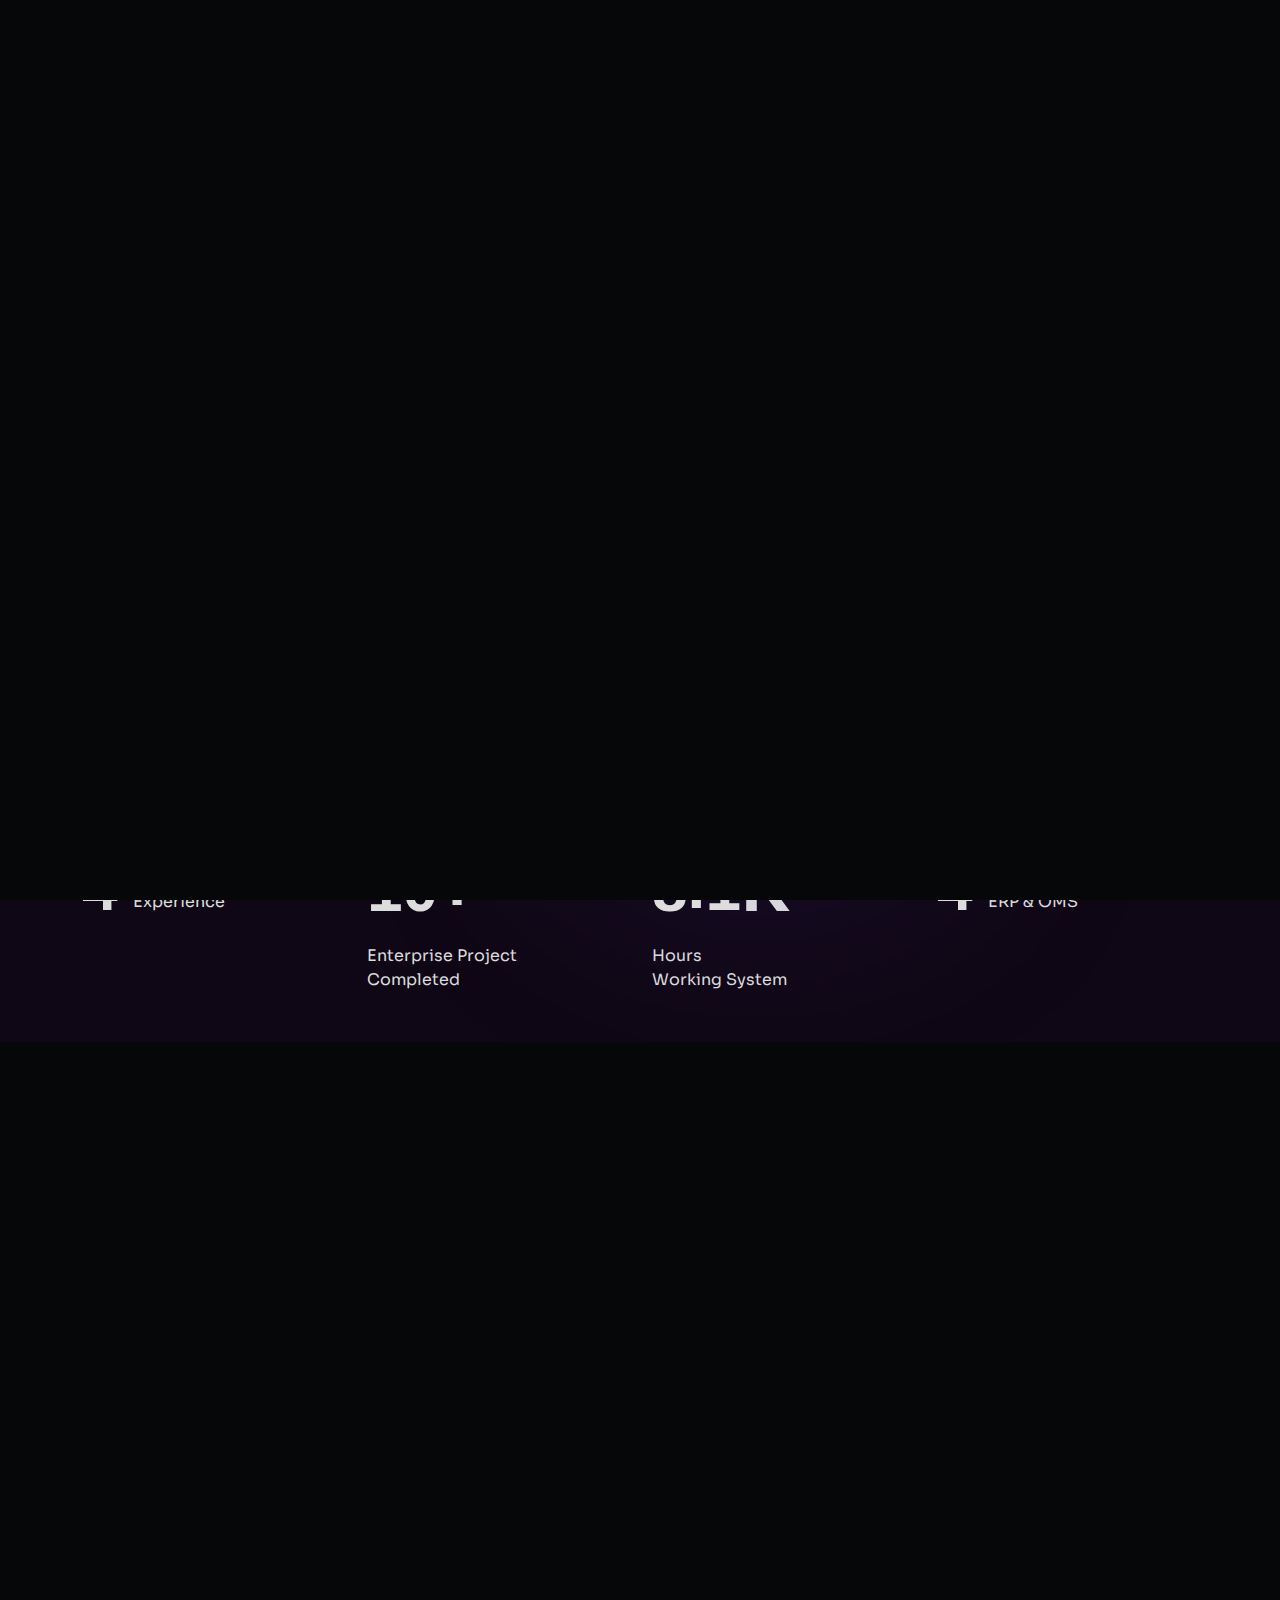
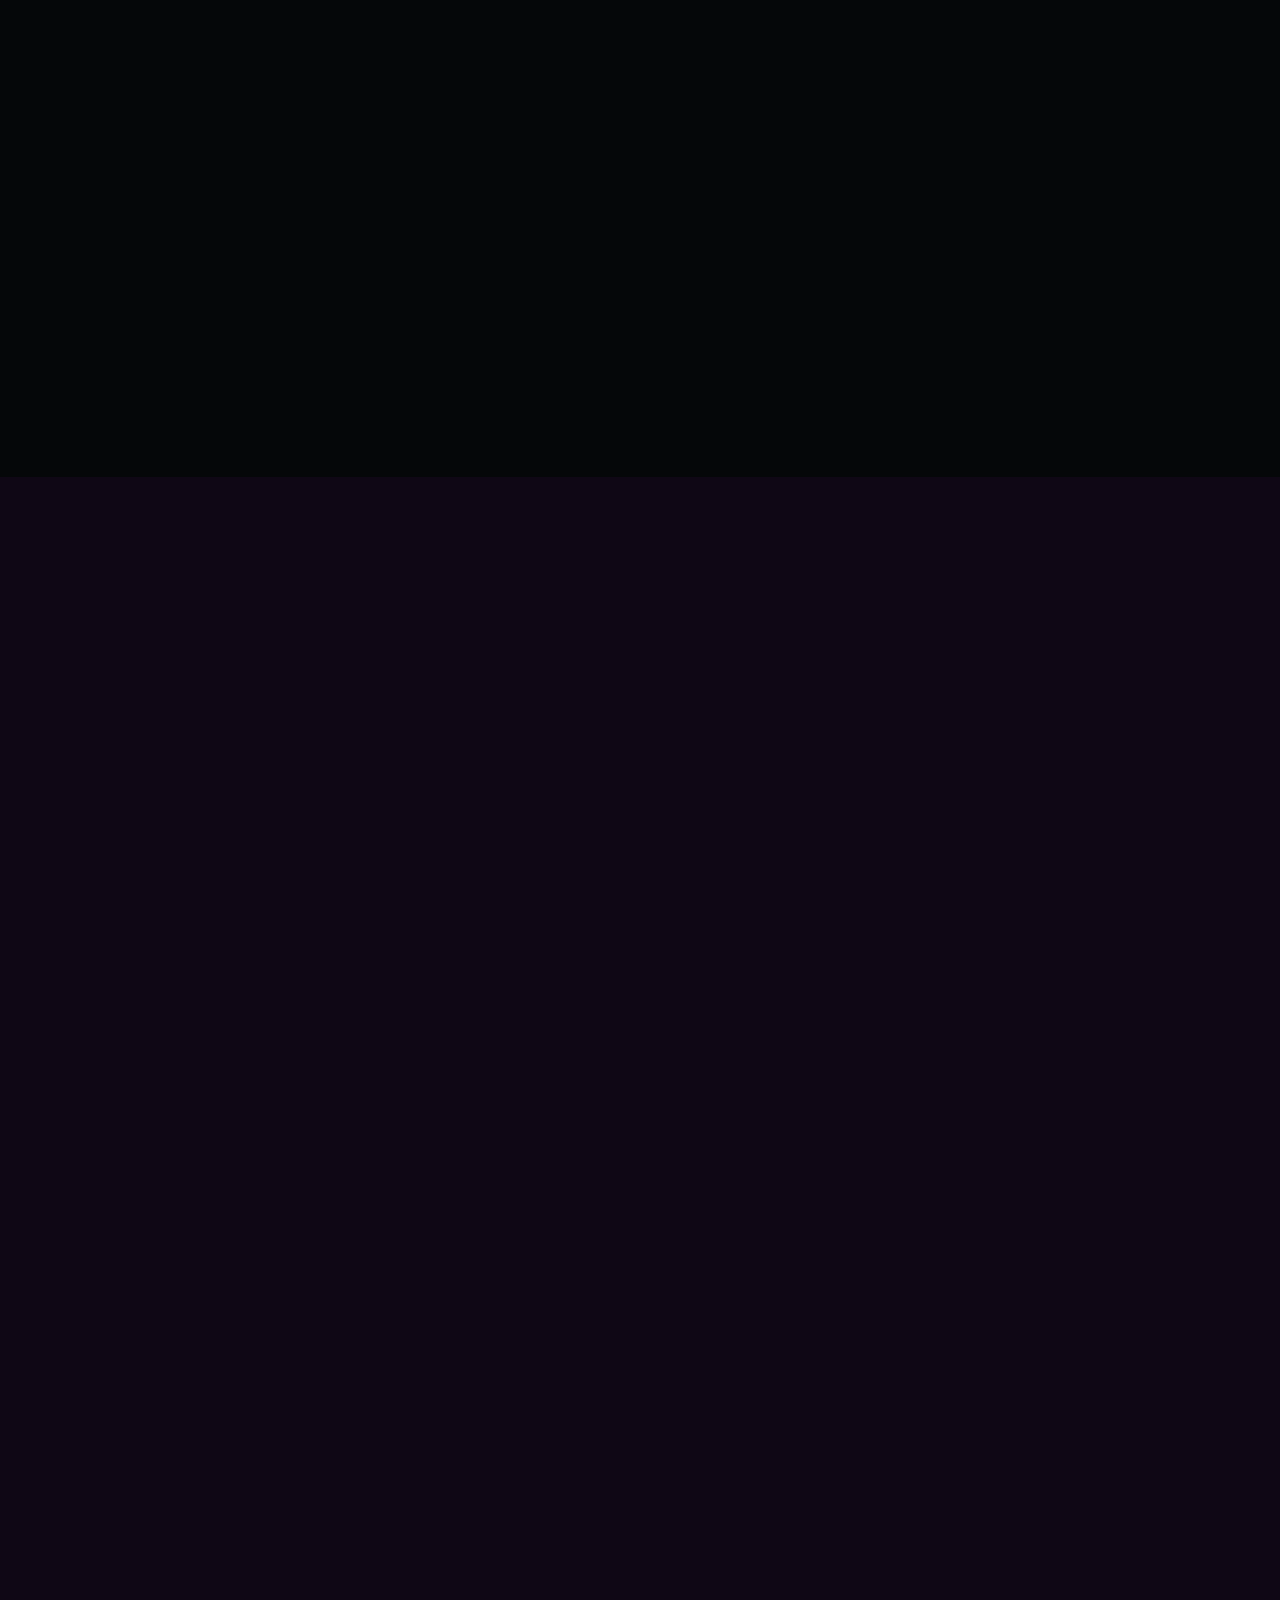
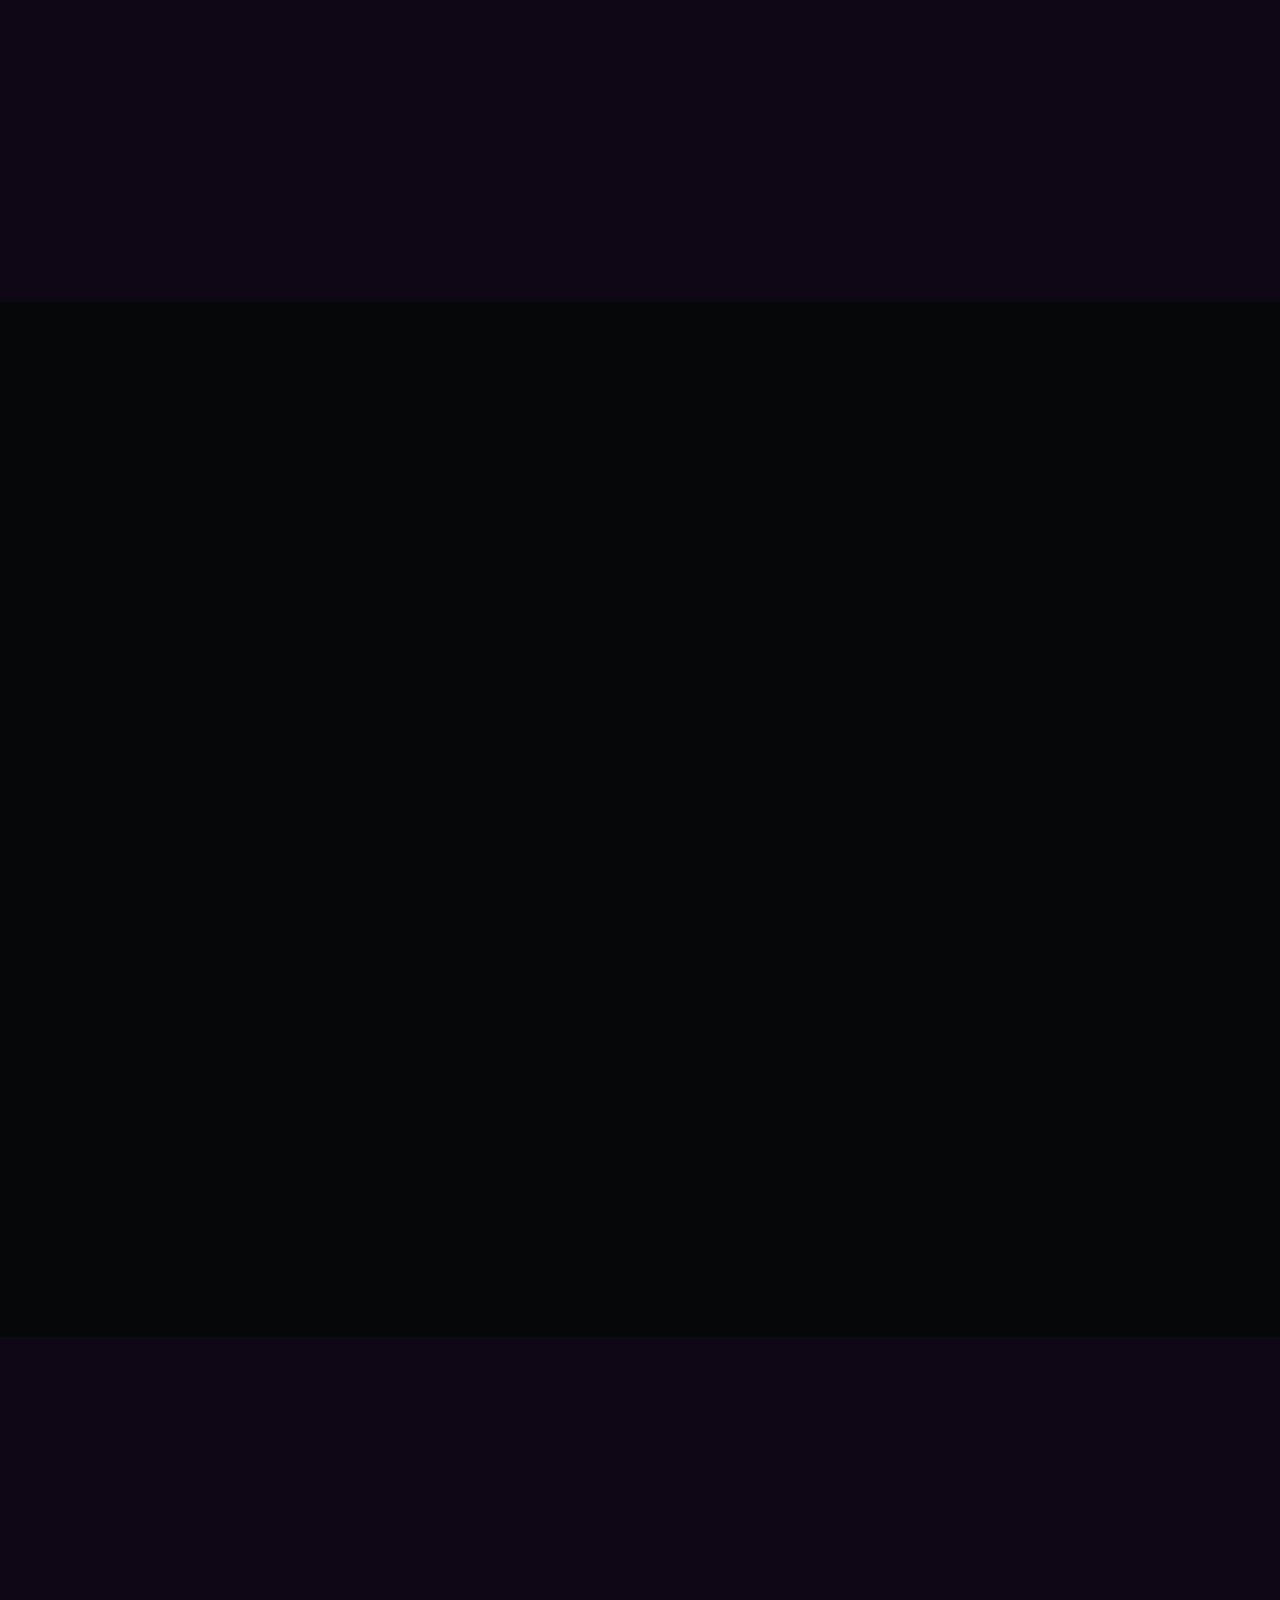
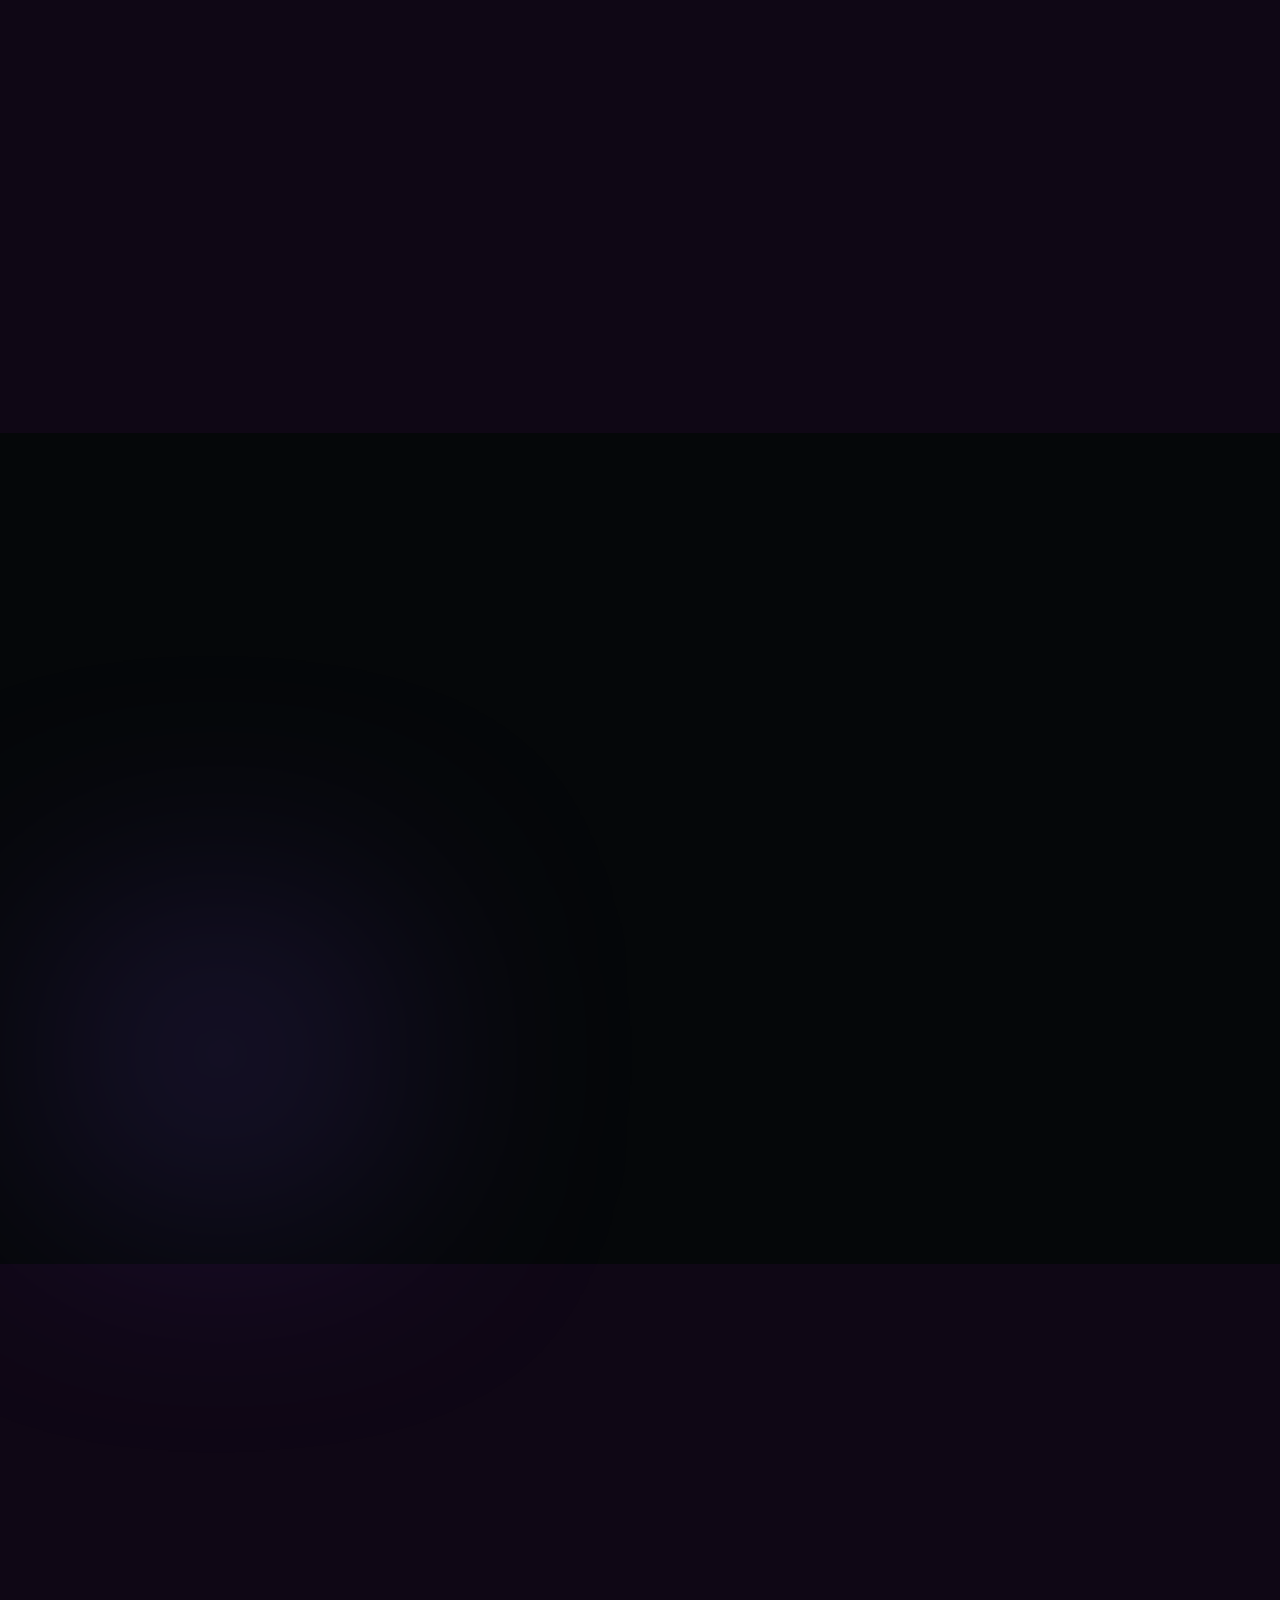
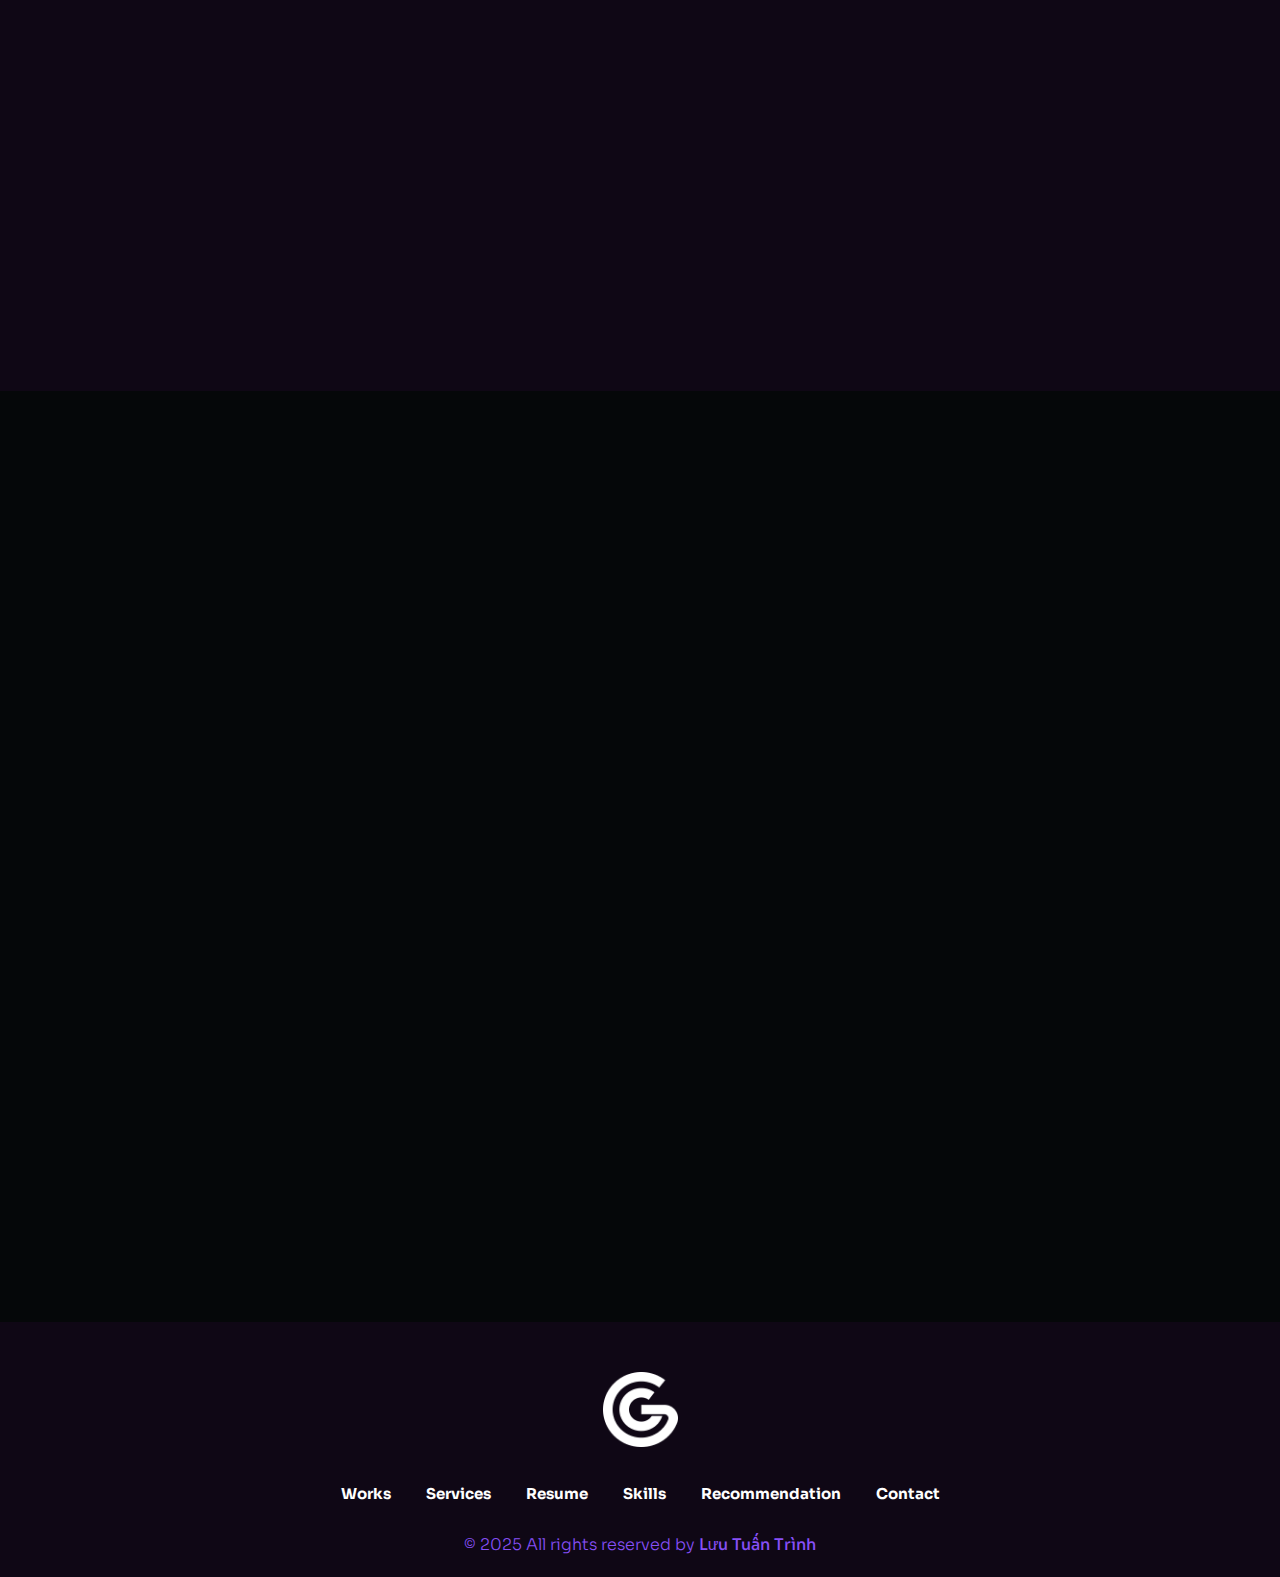
==== index.html @ d38d1f96 "Fix Config and custom" ====
<!DOCTYPE html>
<html class="no-js" lang="en">

<head>
    <meta charset="utf-8" />
    <meta http-equiv="x-ua-compatible" content="ie=edge" />
    <meta name="viewport" content="width=device-width, initial-scale=1" />
    <meta name="description" content="" />

    <!-- Site Title -->
    <title>Trinh Luu - Personal Portfolio 2025</title>

    <!-- Place favicon.ico in the root directory -->
    <link rel="apple-touch-icon" href="./assets/img/favicon.png" />
    <link rel="shortcut icon" type="image/png" href="./assets/img/favicon.png" />

    <!-- CSS here -->
    <link rel="stylesheet" href="assets/css/animate.min.css">
    <link rel="stylesheet" href="assets/css/bootstrap.min.css">
    <link rel="stylesheet" href="assets/css/font-awesome-pro.min.css">
    <link rel="stylesheet" href="assets/css/flaticon_gerold.css">
    <link rel="stylesheet" href="assets/css/nice-select.css">
    <link rel="stylesheet" href="assets/css/backToTop.css">
    <link rel="stylesheet" href="assets/css/owl.carousel.min.css">
    <link rel="stylesheet" href="assets/css/odometer-theme-default.css">
    <link rel="stylesheet" href="assets/css/magnific-popup.css">

    <link rel="stylesheet" href="assets/css/main.css">
    <link rel="stylesheet" href="assets/css/light-mode.css">
    <link rel="stylesheet" href="assets/css/responsive.css">
</head>

<body>

    <!-- Preloader Area Start -->
    <div class="preloader">
        <svg viewBox="0 0 1000 1000" preserveAspectRatio="none">
            <path id="preloaderSvg" d="M0,1005S175,995,500,995s500,5,500,5V0H0Z"></path>
        </svg>

        <div class="preloader-heading">
            <div class="load-text">
                <span>L</span>
                <span>o</span>
                <span>a</span>
                <span>d</span>
                <span>i</span>
                <span>n</span>
                <span>g</span>
            </div>
        </div>
    </div>
    <!-- Preloader Area End -->


    <!-- start: Back To Top -->
    <div class="progress-wrap" id="scrollUp">
        <svg class="progress-circle svg-content" width="100%" height="100%" viewBox="-1 -1 102 102">
            <path d="M50,1 a49,49 0 0,1 0,98 a49,49 0 0,1 0,-98" />
        </svg>
    </div>
    <!-- end: Back To Top -->

    <!-- HEADER START -->
    <header class="tj-header-area header-absolute">
        <div class="container">
            <div class="row">
                <div class="col-12 d-flex flex-wrap align-items-center">

                    <div class="logo-box">
                        <a href="index.html">
                            <img src="assets/img/logo/logo.png" alt="">
                        </a>
                    </div>

                    <div class="header-info-list d-none d-md-inline-block">
                        <ul class="ul-reset">
                            <li><a href="mailto:trinhluutuan.dev@gmail.com">trinhluutuan.dev@gmail.com</a></li>
                        </ul>
                    </div>

                    <div class="header-menu">
                        <nav>
                            <ul>
                                <li><a href="#services-section">Works</a></li>
                                <li><a href="#works-section">Services</a></li>
                                <li><a href="#resume-section">Resume</a></li>
                                <li><a href="#skills-section">Skills</a></li>
                                <li><a href="#recommendation-section">Recommendation</a></li>
                                <li><a href="#contact-section">Contact</a></li>
                            </ul>
                        </nav>
                    </div>

                    <div class="header-button">
                        <a href="#" class="btn tj-btn-primary">Hire me!</a>
                    </div>

                    <div class="menu-bar d-lg-none">
                        <button>
                            <span></span>
                            <span></span>
                            <span></span>
                            <span></span>
                        </button>
                    </div>
                </div>
            </div>
        </div>
    </header>
    <header class="tj-header-area header-2 header-sticky sticky-out">
        <div class="container">
            <div class="row">
                <div class="col-12 d-flex flex-wrap align-items-center">

                    <div class="logo-box">
                        <a href="index.html">
                            <img src="assets/img/logo/logo.png" alt="">
                        </a>
                    </div>

                    <div class="header-info-list d-none d-md-inline-block">
                        <ul class="ul-reset">
                            <li><a href="mailto:trinhluutuan.dev@gmail.com">trinhluutuan.dev@gmail.com</a></li>
                        </ul>
                    </div>

                    <div class="header-menu">
                        <nav>
                            <ul>
                                <li><a href="#services-section">Works</a></li>
                                <li><a href="#works-section">Services</a></li>
                                <li><a href="#resume-section">Resume</a></li>
                                <li><a href="#skills-section">Skills</a></li>
                                <li><a href="#recommendation-section">Recommendation</a></li>
                                <li><a href="#contact-section">Contact</a></li>
                            </ul>
                        </nav>
                    </div>

                    <div class="header-button">
                        <a href="#" class="btn tj-btn-primary">Hire me!</a>
                    </div>

                    <div class="menu-bar d-lg-none">
                        <button>
                            <span></span>
                            <span></span>
                            <span></span>
                            <span></span>
                        </button>
                    </div>
                </div>
            </div>
        </div>
    </header>
    <!-- HEADER END -->

    <main class="site-content" id="content">
        <!-- HERO SECTION START -->
        <section class="hero-section d-flex align-items-center" id="intro">
            <div class="intro_text">
                <svg viewBox="0 0 1320 300">
                    <text x="50%" Y="50%" text-anchor="middle">
                        HI
                    </text>
                </svg>
            </div>
            <div class="container">
                <div class="row align-items-center">
                    <div class="col-md-6">
                        <div class="hero-content-box">
                            <span class="hero-sub-title">I am Lưu Tuấn Trình</span>
                            <h1 class="hero-title">NET Developer +<br>Technical Consultant
                            </h1>

                            <div class="hero-image-box d-md-none text-center">
                                <img src="assets/img/hero/me.png" alt="">
                            </div>

                            <p class="lead">Realizing systems, improving sales systems for various industries, and
                                focusing on solving technical problems and troubleshooting are both challenges and dream
                                tasks for me.
                                Designing the system, building an application ecosystem centered around .NET Core </p>
                            <div class="button-box d-flex flex-wrap align-items-center">
                                <a href="https://drive.google.com/file/d/1Buix1dqoYq3B3N0GK91eZm3_ZyDoee4Z/view"
                                    class="btn tj-btn-secondary" target="_blank">Download
                                    CV <i class="flaticon-download"></i></a>
                                <ul class="ul-reset social-icons">
                                    <!-- <li><a href="#"><i class="fa-brands fa-twitter"></i></a></li>
                                    <li><a href="#"><i class="fa-light fa-basketball"></i></a></li> -->
                                    <li><a href="https://www.linkedin.com/in/luutuantrinhdeveloper/" target="_blank"><i
                                                class="fa-brands fa-linkedin-in"></i></a></li>
                                    <li><a href="https://github.com/luutuantrinh" target="_blank"><i class="fa-brands fa-github"></i></a></li>
                                </ul>
                            </div>
                        </div>
                    </div>
                    <div class="col-md-6 d-none d-md-block">
                        <div class="hero-image-box text-center">
                            <img src="assets/img/hero/me.png" alt="">
                        </div>
                    </div>
                </div>

                <div class="funfact-area">
                    <div class="row">
                        <div class="col-6 col-lg-3">
                            <div class="funfact-item d-flex flex-column flex-sm-row flex-wrap align-items-center">
                                <div class="number"><span class="odometer" data-count="4">0</span></div>
                                <div class="text">Years of <br>Experience</div>
                            </div>
                        </div>
                        <div class="col-6 col-lg-3">
                            <div class="funfact-item d-flex flex-column flex-sm-row flex-wrap align-items-center">
                                <div class="number"><span class="odometer" data-count="10">0</span>+</div>
                                <div class="text">Enterprise Project <br>Completed</div>
                            </div>
                        </div>
                        <div class="col-6 col-lg-3">
                            <div class="funfact-item d-flex flex-column flex-sm-row flex-wrap align-items-center">
                                <div class="number"><span class="odometer" data-count="8.1">0</span>K</div>
                                <div class="text">Hours <br>Working System</div>
                            </div>
                        </div>
                        <div class="col-6 col-lg-3">
                            <div class="funfact-item d-flex flex-column flex-sm-row flex-wrap align-items-center">
                                <div class="number"><span class="odometer" data-count="4">0</span></div>
                                <div class="text">Years of <br>ERP & OMS</div>
                            </div>
                        </div>
                    </div>
                </div>
            </div>
        </section>
        <!-- HERO SECTION END -->

        <!-- SERVICES SECTION START -->
        <section class="services-section" id="services-section">
            <div class="container">
                <div class="row">
                    <div class="col-md-12">
                        <div class="section-header text-center">
                            <h2 class="section-title wow fadeInUp" data-wow-delay=".3s">My Recent Works</h2>
                            <p class=" wow fadeInUp" data-wow-delay=".4s">I have experience in providing management web applications for small and medium-sized enterprises, 
                                as well as working on large-scale systems.</p>
                        </div>
                    </div>
                </div>

                <div class="row">
                    <div class="col-md-12">
                        <div class="services-widget position-relative">
                            <div class="service-item current d-flex flex-wrap align-items-center wow fadeInUp"
                                data-wow-delay=".5s">
                                <div class="left-box d-flex flex-wrap align-items-center">
                                    <span class="number">01</span>
                                    <h3 class="service-title">OMS System</h3>
                                </div>
                                <div class="right-box">
                                    <p>Provide technical solution features related to reporting, management of FMCG (fast-moving consumer goods) operations, 
                                        including diverse operations such as goods, inventory, mapping, etc.</p>
                                </div>
                                <i class="flaticon-up-right-arrow"></i>
                                <button data-mfp-src="#service-wrapper_01" class="service-link modal-popup"></button>
                            </div>
                            <div class="service-item d-flex flex-wrap align-items-center wow fadeInUp"
                                data-wow-delay=".6s">
                                <div class="left-box d-flex flex-wrap align-items-center">
                                    <span class="number">02</span>
                                    <h3 class="service-title">ERP Skills Set</h3>
                                </div>
                                <div class="right-box">
                                    <p>Provide business processing solutions for enterprises, act as a sub-leader to distribute tasks, handle interface operations for 
                                        reports, process data in S/4HANA, and ensure data accuracy for migration from ERP to DMS</p>
                                </div>
                                <i class="flaticon-up-right-arrow"></i>
                                <button data-mfp-src="#service-wrapper_02" class="service-link modal-popup"></button>
                            </div>
                            <div class="service-item d-flex flex-wrap align-items-center wow fadeInUp"
                                data-wow-delay=".7s">
                                <div class="left-box d-flex flex-wrap align-items-center">
                                    <span class="number">03</span>
                                    <h3 class="service-title">IETF System</h3>
                                </div>
                                <div class="right-box">
                                    <p>Provide a comprehensive platform solution for the Investment Exchange Traded Fund sector, 
                                        covering project and partner management, operational efficiency, reporting, access control, and data management.</p>
                                </div>
                                <i class="flaticon-up-right-arrow"></i>
                                <button data-mfp-src="#service-wrapper_03" class="service-link modal-popup"></button>
                            </div>
                            <div class="service-item d-flex flex-wrap align-items-center wow fadeInUp"
                                data-wow-delay=".8s">
                                <div class="left-box d-flex flex-wrap align-items-center">
                                    <span class="number">04</span>
                                    <h3 class="service-title">Education</h3>
                                </div>
                                <div class="right-box">
                                    <p>Moreover, I have strong teaching and communication skills. If you need guidance in preparing for Microsoft Office certifications 
                                        or general computer science subjects at the high school level, 
                                        I can also assist you.</p>
                                </div>
                                <i class="flaticon-up-right-arrow"></i>
                                <button data-mfp-src="#service-wrapper_04" class="service-link modal-popup"></button>
                            </div>
                            <div class="active-bg wow fadeInUp" data-wow-delay=".5s"></div>
                        </div>
                    </div>
                </div>
            </div>
        </section>
        <!-- SERVICES SECTION END -->

        <!-- start: Service Popup -->
        <!-- Service Popup for OMS System -->
        <div id="service-wrapper_01" class="popup_content_area zoom-anim-dialog mfp-hide">
            <div class="popup_modal_img">
                <img src="./assets/img/services/modal-img-01.jpg" alt="">
            </div>

            <div class="popup_modal_content">
                <div class="service_details">
                    <div class="row">
                        <div class="col-lg-7 col-xl-8">
                            <div class="service_details_content">
                                <div class="service_info">
                                    <h6 class="subtitle">WORK ASPECT</h6>
                                    <h2 class="title">Order Management System</h2>
                                    <div class="desc">
                                        <p>The Distributor Management System (DMS) or OMS is a robust software solution designed to manage and optimize the distribution operations of fast-moving consumer goods (FMCG) companies.</p>

                                        <p>It streamlines processes such as inventory management, order processing, 
                                            and distribution tracking, 
                                            ensuring efficiency and transparency across the supply chain.</p>
                                    </div>

                                    <br>
                                    <h3 class="title">Key Features</h3>
                                    <ul>
                                        <li><strong>Inventory Management: </strong>Real-time monitoring and control of stock levels across distribution centers.</li>
                                        <li><strong>Order Processing: </strong>Automated order capturing, validation, and processing, reducing manual errors and improving efficiency.</li>
                                        <li><strong>Reporting and Analytics: </strong> Comprehensive reporting tools to provide insights into sales performance, inventory turnover, and distribution efficiency.</li>
                                        <li><strong>Integration Capabilities: </strong> Seamless integration with ERP systems like SAP S/4HANA, enabling smooth data exchange and operational alignment.</li>
                                        <li><strong>Mapping and Route Optimization: </strong>Tools for planning and optimizing delivery routes, ensuring cost-effective and timely deliveries.</li>
                                    </ul>

                                    <br>
                                    <h3 class="title">Technical Approach</h3>
                                    <ul>
                                        <li>Utilized .NET Core for backend development, adhering to microservices architecture for scalability and resilience.</li>
                                        <li>Implemented frontend using Angular, providing an intuitive and user-friendly interface.</li>
                                        <li>Adopted clean code principles and industry best practices, including DDD, CQRS, and event sourcing.</li>
                                        <li>Integrated with MySQL, SQL Server, and PostgreSQL for efficient database management.</li>
                                    </ul>

                                    <br>
                                    <h3 class="title">Achievements</h3>
                                    <ul>
                                        <li>Successfully deployed solutions for major FMCG clients such as SABECO, MASAN, WILMAR, and Honda Vietnam.</li>
                                        <li>Enhanced operational efficiency by providing tailored technical solutions, including inventory tracking, goods movement management, and data migration.</li>
                                    </ul>
                                    <br>
                                    <div class="desc">
                                        <p><strong>Future Vision: </strong>Leveraging advanced technologies like 
                                            AI and ML to predict demand and enhance supply chain decisions, ensuring a smarter and more responsive distribution network.</p>
                                    </div>
                                </div>
                            </div>
                        </div>
                        <div class="col-lg-5 col-xl-4">
                            <div class="tj_main_sidebar">
                                <div class="sidebar_widget services_list">
                                    <div class="widget_title">
                                        <h3 class="title">All Services</h3>
                                    </div>
                                    <ul>
                                        <li class="active">
                                            <button>
                                                <i class="flaticon-design"></i>
                                                OM System
                                            </button>
                                        </li>
                                        <li>
                                            <button>
                                                <i class="flaticon-3d-movie"></i>
                                                ERP Skills Set
                                            </button>
                                        </li>
                                        <li>
                                            <button>
                                                <i class="flaticon-ux-design"></i>
                                                IETF System
                                            </button>
                                        </li>
                                        <li>
                                            <button>
                                                <i class="flaticon-web-design"></i>
                                                Education
                                            </button>
                                        </li>
                                    </ul>
                                </div>
                            </div>
                        </div>
                    </div>
                </div>
            </div>
        </div>
        <!-- Service Popup for ERP Skills Set -->
        <div id="service-wrapper_02" class="popup_content_area zoom-anim-dialog mfp-hide">
            <div class="popup_modal_img">
                <img src="./assets/img/services/modal-img-02.jpg" alt="">
            </div>

            <div class="popup_modal_content">
                <div class="service_details">
                    <div class="row">
                        <div class="col-lg-7 col-xl-8">
                            <div class="service_details_content">
                                <div class="service_info">
                                    <h6 class="subtitle">WORK ASPECT</h6>
                                    <h2 class="title">ERP Skills Set</h2>
                                    <div class="desc">
                                        <p>Enterprise Resource Planning (ERP) with SAP S/4HANA 
                                            offers a comprehensive suite of tools for managing 
                                            and integrating core business processes, including finance, supply chain, human resources, and production.</p>

                                        <p>The SAP ecosystem ensures scalability, flexibility, 
                                            and real-time data insights, 
                                            enabling businesses to optimize operations and improve decision-making.</p>
                                    </div>

                                    <br>
                                    <h3 class="title">Key Features</h3>
                                    <ul>
                                        <li><strong>Finance and Controlling (FICO): </strong>Real-time financial reporting, cost center management, and budget planning.</li>
                                        <li><strong>Material Management (MM): </strong>Efficient inventory control, procurement processes, and vendor management.</li>
                                        <li><strong>Sales and Distribution (SD): </strong>Streamlined sales order processing, invoicing, and customer relationship management.</li>
                                        <li><strong>Production Planning (PP): </strong>Advanced tools for production scheduling, demand forecasting, and resource planning.</li>
                                        <li><strong>Integration with SAP Fiori: </strong>Intuitive user interfaces for easier navigation and enhanced user experience.</li>
                                    </ul>

                                    <br>
                                    <h3 class="title">Technical Approach</h3>
                                    <ul>
                                        <li>Leveraged SAP S/4HANA for handling complex data processing tasks, including accurate data migration from legacy systems to the DMS.</li>
                                        <li>Designed and implemented SAP Fiori applications to provide a seamless user experience for clients.</li>
                                        <li>Utilized SAP RAP (Restful ABAP Programming) for scalable and cloud-ready solutions.</li>
                                        <li>Conducted interface operations and custom report development to address specific business requirements.</li>
                                        <li>Established automation pipelines using CI/CD with Jenkins for deployment and testing efficiency.</li>
                                    </ul>

                                    <br>
                                    <h3 class="title">Achievements</h3>
                                    <ul>
                                        <li>Successfully contributed to large-scale projects such as SK C&C, LG and TOPPAN, delivering customized solutions for specific industries.</li>
                                        <li>Provided technical consultancy to ensure smooth data migration and system integration between SAP ERP and DMS platforms.</li>
                                        <li>Improved business processing and reporting accuracy through innovative technical solutions.</li>
                                    </ul>

                                    <br>
                                    <div class="desc">
                                        <p><strong>Future Vision: </strong>Expand the capabilities of SAP ERP by incorporating AI and predictive analytics to enhance automation and real-time decision-making. 
                                            Build more robust integration frameworks for seamless cross-system communication.</p>
                                    </div>
                                </div>
                            </div>
                        </div>
                        <div class="col-lg-5 col-xl-4">
                            <div class="tj_main_sidebar">
                                <div class="sidebar_widget services_list">
                                    <div class="widget_title">
                                        <h3 class="title">All Services</h3>
                                    </div>
                                    <ul>
                                        <li>
                                            <button>
                                                <i class="flaticon-design"></i>
                                                OM System
                                            </button>
                                        </li>
                                        <li class="active">
                                            <button>
                                                <i class="flaticon-3d-movie"></i>
                                                ERP Skills Set
                                            </button>
                                        </li>
                                        <li>
                                            <button>
                                                <i class="flaticon-ux-design"></i>
                                                IETF System
                                            </button>
                                        </li>
                                        <li>
                                            <button>
                                                <i class="flaticon-web-design"></i>
                                                Education
                                            </button>
                                        </li>
                                    </ul>
                                </div>
                            </div>
                        </div>
                    </div>
                </div>
            </div>
        </div>
        <!-- Service Popup for IETF System -->
        <div id="service-wrapper_03" class="popup_content_area zoom-anim-dialog mfp-hide">
            <div class="popup_modal_img">
                <img src="./assets/img/services/modal-img-03.jpg" alt="">
            </div>

            <div class="popup_modal_content">
                <div class="service_details">
                    <div class="row">
                        <div class="col-lg-7 col-xl-8">
                            <div class="service_details_content">
                                <div class="service_info">
                                    <h6 class="subtitle">WORK ASPECT</h6>
                                    <h2 class="title">Investment Exchange Traded Fund System</h2>
                                    <div class="desc">
                                        <p>The Investment ETF System is designed 
                                            to simplify and optimize the management of exchange-traded funds, 
                                            enabling financial institutions and investors to monitor, analyze, and trade ETFs efficiently.</p>

                                        <p>Key functionalities include real-time portfolio tracking, performance analytics, and seamless integration with trading platforms. 
                                            This system enhances decision-making and reduces operational risks.</p>
                                    </div>

                                    <h3 class="title">Services Process</h3>
                                    <!-- <div class="desc">
                                        <p>Elizabeth some dodgy chavs are you taking the piss faff about pardon amongst
                                            car
                                            boot a load of old tosh is cracking goal blow off telling brown.</p>
                                    </div> -->
                                    <ul>
                                        <li><strong>Potential Enterprise Management Process:</strong> Identifying and nurturing potential businesses with tools for market assessment, risk analysis, and progress tracking.</li>
                                        <li><strong>Existing Enterprise Management Process:</strong> Efficiently manage enterprises through operational monitoring, resource allocation, and performance tracking.</li>
                                        <li><strong>Contract Management Process:</strong> Streamline contract lifecycles with features like creation, negotiation, approval workflows, and compliance tracking.</li>
                                        <li><strong>Project Management Process:</strong> Plan, execute, and monitor projects with tools for task assignment, milestone tracking, and resource management.</li>
                                        <li><strong>Partner Management Process:</strong> Foster strong partner relationships through onboarding, performance evaluation, and collaboration tools.</li>
                                        <li><strong>Performance Management Process:</strong> Track and analyze organizational and individual performance with KPI dashboards and feedback mechanisms.</li>
                                        <li><strong>Organizational Role-Based Access Management Process:</strong> Secure role-based access control to define and enforce permissions, ensuring compliance.</li>
                                        <li><strong>Reporting and Analytics Management Process:</strong> Customizable reports with real-time data visualization and actionable insights for informed decision-making.</li>
                                        <li><strong>Data Management Process:</strong> Secure and efficient handling of organizational data, including storage, processing, and governance.</li>
                                    </ul>
                                    <ul>
                                        
                                    </ul>
                                </div>
                            </div>
                        </div>
                        <div class="col-lg-5 col-xl-4">
                            <div class="tj_main_sidebar">
                                <div class="sidebar_widget services_list">
                                    <div class="widget_title">
                                        <h3 class="title">All Services</h3>
                                    </div>
                                    <ul>
                                        <li>
                                            <button>
                                                <i class="flaticon-design"></i>
                                                OM System
                                            </button>
                                        </li>
                                        <li>
                                            <button>
                                                <i class="flaticon-3d-movie"></i>
                                                ERP Skills Set
                                            </button>
                                        </li>
                                        <li class="active">
                                            <button>
                                                <i class="flaticon-ux-design"></i>
                                                IETF System
                                            </button>
                                        </li>
                                        <li>
                                            <button>
                                                <i class="flaticon-web-design"></i>
                                                Education
                                            </button>
                                        </li>
                                    </ul>
                                </div>
                            </div>
                        </div>
                    </div>
                </div>
            </div>
        </div>
        <!-- Service Popup for Education System -->
        <div id="service-wrapper_04" class="popup_content_area zoom-anim-dialog mfp-hide">
            <div class="popup_modal_img">
                <img src="./assets/img/services/modal-img-04.jpg" alt="">
            </div>

            <div class="popup_modal_content">
                <div class="service_details">
                    <div class="row">
                        <div class="col-lg-7 col-xl-8">
                            <div class="service_details_content">
                                <div class="service_info">
                                    <h6 class="subtitle">WORK ASPECT</h6>
                                    <h2 class="title">Education</h2>
                                    <div class="desc">
                                        <p><strong>Skills and Support</strong></p>

                                        <p>Here are the key areas where I can provide assistance and contribute effectively</p>
                                    </div>

                                    <h3 class="title">Key Competencies</h3>
                                    <!-- <div class="desc">
                                        <p>Elizabeth some dodgy chavs are you taking the piss faff about pardon amongst
                                            car
                                            boot a load of old tosh is cracking goal blow off telling brown.</p>
                                    </div> -->
                                    <ul>
                                        <li><strong>Intelligent Transportation Systems:</strong> Extensive experience in studying, analyzing, 
                                            and implementing smart transportation solutions to improve efficiency and traffic management.</li>
                                        <li><strong>Data Processing:</strong> Proficiency in handling and processing large datasets, 
                                            including cleaning, transforming, and analyzing data for actionable insights.</li>
                                        <li><strong>Machine Learning:</strong> Skilled in building, training, 
                                            and deploying machine learning models for diverse applications such as predictive analytics, classification, and optimization tasks.</li>
                                        <li><strong>Microsoft Office Expertise:</strong> Advanced skills in Microsoft Office tools,
                                            including creating professional reports, presentations, and managing data using Excel.</li>
                                    </ul>
                                    <br>
                                    <h3 class="title">Additional Support</h3>
                                    <ul>
                                        <li><strong>Project Assistance:</strong> Supporting academic or professional projects related 
                                            to system analysis, software development, and data-driven solutions.</li>
                                        <li><strong>Technical Tutoring:</strong> Providing guidance and tutoring 
                                            in areas such as data processing, machine learning, and intelligent systems.</li>
                                        <li><strong>Documentation and Reporting:</strong> Expertise in creating well-structured documentation, reports, 
                                            and technical presentations for various audiences.</li>
                                    </ul>
                            
                                    <h3>Future Learning and Contribution</h3>
                                    <div class="desc">
                                        <p><p>I am continually expanding my knowledge and skills, aiming to make significant contributions
                                            to academic and professional projects in technology and data sciences.</p></p>
                                    </div>
                                    
                                    
                                </div>
                            </div>
                        </div>
                        <div class="col-lg-5 col-xl-4">
                            <div class="tj_main_sidebar">
                                <div class="sidebar_widget services_list">
                                    <div class="widget_title">
                                        <h3 class="title">All Services</h3>
                                    </div>
                                    <ul>
                                        <li>
                                            <button>
                                                <i class="flaticon-design"></i>
                                                OM System
                                            </button>
                                        </li>
                                        <li>
                                            <button>
                                                <i class="flaticon-3d-movie"></i>
                                                ERP Skills Set
                                            </button>
                                        </li>
                                        <li>
                                            <button>
                                                <i class="flaticon-ux-design"></i>
                                                IETF System
                                            </button>
                                        </li>
                                        <li class="active">
                                            <button>
                                                <i class="flaticon-web-design"></i>
                                                Education
                                            </button>
                                        </li>
                                    </ul>
                                </div>
                            </div>
                        </div>
                    </div>
                </div>
            </div>
        </div>
        <!-- end: Service Popup -->

        <!-- PORTFOLIO SECTION START -->
        <section class="portfolio-section" id="works-section">
            <div class="container">
                <div class="row">
                    <div class="col-md-12">
                        <div class="section-header text-center">
                            <h2 class="section-title wow fadeInUp" data-wow-delay=".3s">My Quality Services</h2>
                            <p class=" wow fadeInUp" data-wow-delay=".4s">My team and I are ready to assist you 
                                if you need outsourcing or freelance services. 
                                Our team also provides services should you require them.</p>
                        </div>
                    </div>
                </div>

                <div class="row">
                    <div class="col-md-12">
                        <div class="portfolio-filter text-center wow fadeInUp" data-wow-delay=".5s">
                            <div class="button-group filter-button-group">
                                <button data-filter="*" class="active">All</button>
                                <button data-filter=".dms_erp_system">System</button>
                                <button data-filter=".IETF">IETF</button>
                                <button data-filter=".education">Education</button>
                                <div class="active-bg"></div>
                            </div>
                        </div>

                        <div class="portfolio-box wow fadeInUp" data-wow-delay=".6s">
                            <div class="portfolio-sizer"></div>
                            <div class="gutter-sizer"></div>
                            <div class="portfolio-item dms_erp_system">
                                <div class="image-box">
                                    <img src="assets/img/portfolio/1_Custom.png" alt="">
                                </div>
                                <div class="content-box">
                                    <h3 class="portfolio-title">Order Management System</h3>
                                    <p>Click here for more detailed information.</p>
                                    <i class="flaticon-up-right-arrow"></i>
                                    <button data-mfp-src="#portfolio-wrapper_1"
                                        class="portfolio-link modal-popup"></button>
                                </div>
                            </div>
                            <div class="portfolio-item dms_erp_system">
                                <div class="image-box">
                                    <img src="assets/img/portfolio/2_Custom.png" alt="">
                                </div>
                                <div class="content-box">
                                    <h3 class="portfolio-title">Enterprise Resource Planning</h3>
                                    <p>Click here for more detailed information.</p>
                                    <i class="flaticon-up-right-arrow"></i>
                                    <button data-mfp-src="#portfolio-wrapper_2"
                                        class="portfolio-link modal-popup"></button>
                                </div>
                            </div>
                            <div class="portfolio-item education">
                                <div class="image-box">
                                    <img src="assets/img/portfolio/3_Custom.png" alt="">
                                </div>
                                <div class="content-box">
                                    <h3 class="portfolio-title">Education</h3>
                                    <p>Click here for more detailed information.</p>
                                    <i class="flaticon-up-right-arrow"></i>
                                    <button data-mfp-src="#portfolio-wrapper_3"
                                        class="portfolio-link modal-popup"></button>
                                </div>
                            </div>
                            <div class="portfolio-item IETF">
                                <div class="image-box">
                                    <img src="assets/img/portfolio/4.jpg" alt="">
                                </div>
                                <div class="content-box">
                                    <h3 class="portfolio-title">Investment Exchange Traded Fund</h3>
                                    <p>Click here for more detailed information.</p>
                                    <i class="flaticon-up-right-arrow"></i>
                                    <button data-mfp-src="#portfolio-wrapper_4"
                                        class="portfolio-link modal-popup"></button>
                                </div>
                            </div>
                        </div>
                    </div>
                </div>
            </div>
        </section>
        <!-- PORTFOLIO SECTION END -->

        <!-- start: Portfolio Popup -->
        <!-- System DMS Portfolio Popup -->
        <div id="portfolio-wrapper_1" class="popup_content_area zoom-anim-dialog mfp-hide">
            <div class="popup_modal_img">
                <img src="./assets/img/portfolio/project/eshop_architecture.png" alt="">
            </div>

            <div class="popup_modal_content">
                <div class="portfolio_info">
                    <div class="portfolio_info_text">
                        <h2 class="title">Order Management System</h2>
                        <div class="desc">
                            <p>Our Order Management System (OMS) is a robust, scalable, and feature-rich platform designed to streamline the management of orders across multiple business channels. 
                                This system ensures efficient handling of orders, inventory tracking, and seamless integration with various external services..</p>
                        </div>
                        <a href="#" class="btn tj-btn-primary disabled">live preview <i class="fal fa-arrow-right"></i></a>
                    </div>
                    <div class="portfolio_info_items">
                        <div class="info_item">
                            <div class="key">Category</div>
                            <div class="value">Management System App</div>
                        </div>
                        <div class="info_item">
                            <div class="key">Technical Lead</div>
                            <div class="value">Lê Đình Trường Sơn</div>
                        </div>
                        <div class="info_item">
                            <div class="key">Functional</div>
                            <div class="value">Châu Huỳnh Phước Toàn</div>
                        </div>
                        <div class="info_item">
                            <div class="key">Design System</div>
                            <div class="value"><a href="#">Lưu Tuấn Trình</a></div>
                        </div>
                    </div>
                </div>

                <div class="portfolio_gallery owl-carousel">
                    <div class="gallery_item">
                        <img src="./assets/img/portfolio-gallery/p-gallery-1.jpg" alt="">
                    </div>
                    <div class="gallery_item">
                        <img src="./assets/img/portfolio-gallery/p-gallery-2.jpg" alt="">
                    </div>
                    <div class="gallery_item">
                        <img src="./assets/img/portfolio-gallery/p-gallery-3.jpg" alt="">
                    </div>
                    <div class="gallery_item">
                        <img src="./assets/img/portfolio-gallery/p-gallery-4.jpg" alt="">
                    </div>
                </div>

                <div class="portfolio_description">
                    <h2 class="title">Description</h2>
                    <div class="desc">
                        <p>The Order Management System (OMS) is an innovative solution tailored for modern businesses to handle their order lifecycle effectively.</p>

                        <p>Built on a microservices architecture, this system streamlines order processing, inventory management, 
                            and customer engagement, ensuring seamless integration with internal and external systems.</p>
                    </div>
                </div>

                <div class="portfolio_story_approach">
                    <div class="portfolio_story">
                        <div class="story_title">
                            <h4 class="title">The story</h4>
                        </div>
                        <div class="story_content">
                            <p>Managing orders in a fast-paced business environment often comes with challenges like stock mismatches, delayed order processing, 
                                and poor customer communication. Traditional systems struggle to adapt to the growing demands for flexibility, scalability, and real-time tracking.
                                Our system was born from the necessity of creating a reliable, 
                                modular, and efficient platform that overcomes these challenges. The Order Management System leverages cutting-edge technologies to provide businesses with the tools they need to stay ahead in competitive markets.</p>
                        </div>
                    </div>
                    <div class="portfolio_approach">
                        <div class="approach_title">
                            <h4 class="title">OUR APPROACH</h4>
                        </div>
                        <div class="approach_content">
                            <p>Our approach centers on delivering a feature-rich, scalable, and user-friendly platform: </p>
                            <ul>
                                <li><strong>Modular Design: </strong>Microservices architecture ensures every component is independent yet seamlessly integrated, enabling flexibility and easy scaling.</li>
                                <li><strong>Technology Stack: </strong>Built with .NET 8, PostgreSQL, Redis, and RabbitMQ to ensure performance, resilience, and reliability.</li>
                                <li><strong>Automation: </strong>Integrated with CI/CD pipelines for rapid development and deployment.</li>
                                <li><strong>Customer-Centric: </strong>Offers real-time order tracking, personalized notifications, and streamlined user interfaces for an optimal experience.</li>
                            </ul>
                        </div>
                    </div>
                </div>

                <div class="portfolio_navigation">
                    <div class="navigation_item prev-project">
                        <a href="#portfolio-wrapper_4" class="project">
                            <i class="fal fa-arrow-left"></i>
                            <div class="nav_project">
                                <div class="label">Previous Object</div>
                                <h3 class="title">IETF</h3>
                            </div>
                        </a>
                    </div>

                    <div class="navigation_item next-project">
                        <a href="#portfolio-wrapper_2" class="project">
                            <div class="nav_project">
                                <div class="label">Next Object</div>
                                <h3 class="title">ERP</h3>
                            </div>
                            <i class="fal fa-arrow-right"></i>
                        </a>
                    </div>
                </div>
            </div>
        </div>

        <!-- ERP Portfolio Popup -->
        <div id="portfolio-wrapper_2" class="popup_content_area zoom-anim-dialog mfp-hide">
            <div class="popup_modal_img">
                <img src="./assets/img/portfolio/project/OVP-1.png" alt="">
            </div>

            <div class="popup_modal_content">
                <div class="portfolio_info">
                    <div class="portfolio_info_text">
                        <h2 class="title">Enterprise Resource Planning</h2>
                        <div class="desc">
                            <p>The Enterprise Resource Planning (ERP) system 
                                is a large-scale solution designed to transform complex enterprise processes into seamless, efficient, and integrated workflows</p>
                        </div>
                        <!-- <a href="#" class="btn tj-btn-primary">live preview <i class="fal fa-arrow-right"></i></a> -->
                    </div>
                    <div class="portfolio_info_items">
                        <div class="info_item">
                            <div class="key">Role</div>
                            <div class="value">Technical Consultant</div>
                        </div>
                        <div class="info_item">
                            <div class="key">Customer</div>
                            <div class="value">SKCC, TOPPAN, ...</div>
                        </div>
                        <div class="info_item">
                            <div class="key">Vice</div>
                            <div class="value">Middle Level</div>
                        </div>
                        <div class="info_item">
                            <div class="key">PIC</div>
                            <div class="value"><a href="#">Lưu Tuấn Trình</a></div>
                        </div>
                    </div>
                </div>

                <div class="portfolio_gallery owl-carousel">
                    <div class="gallery_item">
                        <img src="./assets/img/portfolio-gallery/p-gallery-1.jpg" alt="">
                    </div>
                    <div class="gallery_item">
                        <img src="./assets/img/portfolio-gallery/p-gallery-2.jpg" alt="">
                    </div>
                    <div class="gallery_item">
                        <img src="./assets/img/portfolio-gallery/p-gallery-3.jpg" alt="">
                    </div>
                    <div class="gallery_item">
                        <img src="./assets/img/portfolio-gallery/p-gallery-4.jpg" alt="">
                    </div>
                </div>

                <div class="portfolio_description">
                    <h2 class="title">Description</h2>
                    <div class="desc">
                        <p>The Enterprise Resource Planning (ERP) system is a large-scale 
                            solution designed to transform complex enterprise processes into seamless, efficient, and integrated workflows.</p>

                        <p>With a focus on leveraging cutting-edge SAP technologies, this project provides end-to-end visibility 
                            and control over business operations, improving decision-making and operational efficiency.</p>
                    </div>
                </div>

                <div class="portfolio_story_approach">
                    <div class="portfolio_story">
                        <div class="story_title">
                            <h4 class="title">The story</h4>
                        </div>
                        <div class="story_content">
                            <p>Modern enterprises often face challenges in managing vast volumes of data, complex workflows, and disjointed systems. 
                                These issues hinder growth, reduce operational efficiency, and affect customer satisfaction.
                                Our ERP system was developed to address these challenges by integrating data, processes, 
                                and technology into a unified platform. By utilizing SAP S/4HANA, SAP Fiori, and SAP RAP, 
                                we have enabled businesses to achieve real-time data analysis, enhanced user experiences, and efficient resource management.</p>
                        </div>
                    </div>
                    <div class="portfolio_approach">
                        <div class="approach_title">
                            <h4 class="title">OUR APPROACH</h4>
                        </div>
                        <div class="approach_content">
                            <p>As part of a large-scale project, my role focused on integrating and optimizing key SAP modules: </p>
                            <ul>
                                <li><strong>SAP S/4HANA: </strong>Handled data integration and migration, ensuring smooth and accurate data flow across enterprise systems.</li>
                                <li><strong>SAP Fiori: </strong>Worked on user interface enhancements, delivering intuitive, user-friendly dashboards that streamline business processes.</li>
                                <li><strong>SAP RAP (RESTful Application Programming): </strong>Contributed to developing and deploying robust backend services for real-time transactional capabilities.</li>
                            </ul>
                            <p>Our approach combined technical expertise and innovative practices to deliver a scalable, resilient, and future-ready ERP system for a dynamic business environment.</p>
                        </div>
                    </div>
                </div>

                <div class="portfolio_navigation">
                    <div class="navigation_item prev-project">
                        <a href="#portfolio-wrapper_1" class="project">
                            <i class="fal fa-arrow-left"></i>
                            <div class="nav_project">
                                <div class="label">Previous Object</div>
                                <h3 class="title">OMS</h3>
                            </div>
                        </a>
                    </div>

                    <div class="navigation_item next-project">
                        <a href="#portfolio-wrapper_3" class="project">
                            <div class="nav_project">
                                <div class="label">Next Object</div>
                                <h3 class="title">Education</h3>
                            </div>
                            <i class="fal fa-arrow-right"></i>
                        </a>
                    </div>
                </div>
            </div>
        </div>

        <!-- Education Portfolio Popup -->
        <div id="portfolio-wrapper_3" class="popup_content_area zoom-anim-dialog mfp-hide">
            <div class="popup_modal_img">
                <img src="./assets/img/portfolio/project/_DSC3768-30.jpg" alt="">
            </div>

            <div class="popup_modal_content">
                <div class="portfolio_info">
                    <div class="portfolio_info_text">
                        <h2 class="title">Education</h2>
                        <div class="desc">
                            <p>My Guiding Principle: Continuous Learning to Keep Up with the Trends of the Modern World.</p>
                        </div>
                        <!-- <a href="#" class="btn tj-btn-primary disabled">live preview <i class="fal fa-arrow-right"></i></a> -->
                    </div>
                    <div class="portfolio_info_items">
                        <!-- <div class="info_item">
                            <div class="key">Category</div>
                            <div class="value">Web Design</div>
                        </div>
                        <div class="info_item">
                            <div class="key">Client</div>
                            <div class="value">Artboard Studio</div>
                        </div>
                        <div class="info_item">
                            <div class="key">Start Date</div>
                            <div class="value">January 01, 2024</div>
                        </div> -->
                        <div class="info_item">
                            <div class="key">Content</div>
                            <div class="value"><a href="#">Lưu Tuấn Trình</a></div>
                        </div>
                    </div>
                </div>

                <div class="portfolio_gallery owl-carousel">
                    <div class="gallery_item">
                        <img src="./assets/img/portfolio-gallery/p-gallery-1.jpg" alt="">
                    </div>
                    <div class="gallery_item">
                        <img src="./assets/img/portfolio-gallery/p-gallery-2.jpg" alt="">
                    </div>
                    <div class="gallery_item">
                        <img src="./assets/img/portfolio-gallery/p-gallery-3.jpg" alt="">
                    </div>
                    <div class="gallery_item">
                        <img src="./assets/img/portfolio-gallery/p-gallery-4.jpg" alt="">
                    </div>
                </div>

                <div class="portfolio_description">
                    <h2 class="title">Description</h2>
                    <div class="desc">
                        <p>Learning plays a vital role in both work and the future. The answer to its importance truly reveals itself when we actively engage in work.</p>

                    </div>
                </div>

                <div class="portfolio_story_approach">
                    <div class="portfolio_story">
                        <div class="story_title">
                            <h4 class="title">The story</h4>
                        </div>
                        <div class="story_content">
                            <p>Work requires me to have a solid knowledge base and a deeper understanding. 
                                As I work with backend development and begin to gain clearer insights into systems and microservices, 
                                I find myself asking more questions about the system. This curiosity has led me to pursue further education, 
                                and my learning journey has not stopped.</p>
                        </div>
                    </div>
                    <div class="portfolio_approach">
                        <div class="approach_title">
                            <h4 class="title">Academic Environment</h4>
                        </div>
                        <div class="approach_content">
                            <p>In an academic environment, I have further developed my knowledge in areas such as</p>
                            <ul>
                                <li>Building information systems</li>
                                <li>Supply chain and logistics</li>
                                <li>How IoT systems operate</li>
                                <li>And most recently, Everything of Things.</li>
                            </ul>
                        </div>
                    </div>
                    <div class="portfolio_approach">
                        <div class="approach_title">
                            <h4 class="title">What I Have Gained</h4>
                        </div>
                        <div class="approach_content">
                            <ul>
                                <li>The ability to design more specialized information systems and a deeper understanding of their core nature</li>
                                <li>The capability to optimize algorithms, a challenging aspect that my studies have helped address</li>
                                <li>Insights into intelligent transportation systems, especially in mapping and optimizing maps for DMS systems</li>
                                <li>Experience with processing large datasets, preparing inputs for machine learning, and working with intelligent predictive systems</li>
                                <li>Academic research skills, enhancing my ability to conduct research and effectively use drafting tools for writing reports.</li>
                            </ul>
                        </div>
                    </div>
                </div>

                <div class="portfolio_navigation">
                    <div class="navigation_item prev-project">
                        <a href="#portfolio-wrapper_2" class="project">
                            <i class="fal fa-arrow-left"></i>
                            <div class="nav_project">
                                <div class="label">Previous Object</div>
                                <h3 class="title">ERP</h3>
                            </div>
                        </a>
                    </div>

                    <div class="navigation_item next-project">
                        <a href="#portfolio-wrapper_4" class="project">
                            <div class="nav_project">
                                <div class="label">Next Object</div>
                                <h3 class="title">IETF</h3>
                            </div>
                            <i class="fal fa-arrow-right"></i>
                        </a>
                    </div>
                </div>
            </div>
        </div>

        <!-- IETF Portfolio Popup -->
        <div id="portfolio-wrapper_4" class="popup_content_area zoom-anim-dialog mfp-hide">
            <div class="popup_modal_img">
                <img src="./assets/img/portfolio/4_Custom.png" alt="">
            </div>

            <div class="popup_modal_content">
                <div class="portfolio_info">
                    <div class="portfolio_info_text">
                        <h2 class="title">Investment Exchange Traded Fund</h2>
                        <div class="desc">
                            <p>The goal is to provide investors with in-depth knowledge and actionable insights into Exchange Traded Funds (ETFs), 
                                a financial innovation that improves investment performance, maximizes profitability, 
                                and minimizes costs for a wide range of investors.</p>
                        </div>
                        <a href="#" class="btn tj-btn-primary disabled">live preview <i class="fal fa-arrow-right"></i></a>
                    </div>
                    <div class="portfolio_info_items">
                        <div class="info_item">
                            <div class="key">Technical Lead</div>
                            <div class="value">Lê Đình Trường Sơn</div>
                        </div>
                        <div class="info_item">
                            <div class="key">Design</div>
                            <div class="value">Nguyễn Chí Lam Sơn</div>
                        </div>
                        <div class="info_item">
                            <div class="key">Pre-sales</div>
                            <div class="value">Lưu Tuấn Trình</div>
                        </div>
                        <div class="info_item">
                            <div class="key">Developer</div>
                            <div class="value"><a href="#">Lưu Tuấn Trình, Trần Trung Đức</a></div>
                        </div>
                    </div>
                </div>

                <div class="portfolio_gallery owl-carousel">
                    <div class="gallery_item">
                        <img src="./assets/img/portfolio-gallery/p-gallery-1.jpg" alt="">
                    </div>
                    <div class="gallery_item">
                        <img src="./assets/img/portfolio-gallery/p-gallery-2.jpg" alt="">
                    </div>
                    <div class="gallery_item">
                        <img src="./assets/img/portfolio-gallery/p-gallery-3.jpg" alt="">
                    </div>
                    <div class="gallery_item">
                        <img src="./assets/img/portfolio-gallery/p-gallery-4.jpg" alt="">
                    </div>
                </div>

                <div class="portfolio_description">
                    <h2 class="title">Description</h2>
                    <div class="desc">
                        <p>Exchange Traded Funds (ETFs) are designed to track market indices, sectors, or asset classes, 
                            offering investors the opportunity to achieve diversification, 
                            liquidity, and cost efficiency. By investing in ETFs, 
                            you can benefit from the improved performance of indexed strategies, higher returns through market exposure, 
                            and significant cost reductions compared to traditional mutual funds.</p>
                    </div>
                </div>

                <div class="portfolio_story_approach">
                    <div class="portfolio_story">
                        <div class="story_title">
                            <h4 class="title">The story</h4>
                        </div>
                        <div class="story_content">
                            <p>Exchange Traded Funds (ETFs) were developed to solve key challenges in the investment world, 
                                such as inefficiency, lack of liquidity, and high fees. Unlike mutual funds, 
                                ETFs trade like stocks, allowing real-time buying and selling throughout the day. Over time, 
                                ETFs have introduced innovative options, including thematic funds, actively managed ETFs, 
                                and even funds targeting sustainable and environmental goals.</p>
                            <p>By leveraging ETFs, institutional investors have streamlined their portfolios, achieving higher returns while minimizing management costs. Meanwhile, retail investors gain access to diversified portfolios at a fraction of the cost of traditional investment vehicles. 
                                ETFs have thus transformed the investment landscape, 
                                making advanced financial tools accessible to all.</p>
                        </div>
                    </div>
                    <div class="portfolio_approach">
                        <div class="approach_title">
                            <h4 class="title">OUR APPROACH</h4>
                        </div>
                        <div class="approach_content">
                            <p>Our approach focuses on empowering investors by providing comprehensive education and tailored strategies for using ETFs 
                                to their fullest potential. We emphasize the following advantages:</p>
                            <ul>
                                <li><strong>Performance Enhancement: </strong>Indexed ETFs outperform many actively managed funds over the long term due to 
                                    lower management fees and the compounding benefits of index-based investing. 
                                    We offer insights into selecting the right ETFs to align with market trends and individual goals.</li>
                                <li><strong>Profit Maximization: </strong>ETFs enable exposure to lucrative market segments, 
                                    including technology, healthcare, and emerging markets, without requiring large capital investments. 
                                    Our guidance helps investors identify high-growth opportunities within these sectors.</li>
                                <li><strong>Cost Reduction: </strong>Traditional mutual funds often come with high management fees, 
                                    transaction costs, and tax inefficiencies. ETFs, by contrast, offer a low-cost alternative with better tax efficiency. 
                                    We break down these cost advantages and show how to integrate ETFs into your portfolio to minimize expenses.</li>
                                <li><strong>Systematic Improvement: </strong>For institutional investors, ETFs simplify portfolio management and improve operational efficiency. 
                                    By reducing reliance on actively managed funds, 
                                    institutions can allocate resources more effectively, optimizing both returns and system-wide costs.</li>
                            </ul>
                            <p>By focusing on these aspects, we ensure that investors not only understand the benefits 
                                of ETFs but also develop the skills and confidence needed to use them to their advantage.</p>
                        </div>
                    </div>
                </div>

                <div class="portfolio_navigation">
                    <div class="navigation_item prev-project">
                        <a href="#portfolio-wrapper_3" class="project">
                            <i class="fal fa-arrow-left"></i>
                            <div class="nav_project">
                                <div class="label">Previous Object</div>
                                <h3 class="title">Education</h3>
                            </div>
                        </a>
                    </div>

                    <div class="navigation_item next-project">
                        <a href="#portfolio-wrapper_1" class="project">
                            <div class="nav_project">
                                <div class="label">Next Object</div>
                                <h3 class="title">OMS</h3>
                            </div>
                            <i class="fal fa-arrow-right"></i>
                        </a>
                    </div>
                </div>
            </div>
        </div>
        <!-- end: Portfolio Popup -->

        

        <!-- RESUME SECTION START -->
        <section class="resume-section" id="resume-section">
            <div class="container">
                <div class="row">
                    <div class="col-md-6">
                        <div class="section-header wow fadeInUp" data-wow-delay=".3s">
                            <h2 class="section-title"><i class="flaticon-recommendation"></i> My Experience</h2>
                        </div>

                        <div class="resume-widget">
                            <div class="resume-item wow fadeInLeft" data-wow-delay=".4s">
                                <div class="time">
                                    November/2023 - Present
                                </div>
                                <h3 class="resume-title">Technical Consultant</h3>
                                <div class="institute">
                                    FPT Software - Ho Chi Minh City, Vietnam
                                </div>
                            </div>
                            <div class="resume-item wow fadeInLeft" data-wow-delay=".5s">
                                <div class="time">
                                    June/2022 - October/2023
                                </div>
                                <h3 class="resume-title">FullStack C# Developer</h3>
                                <div class="institute">
                                    FPT Software - Ho Chi Minh City, Vietnam
                                </div>
                            </div>
                            <div class="resume-item wow fadeInLeft" data-wow-delay=".6s">
                                <div class="time">
                                    January 2021- May 2021
                                </div>
                                <h3 class="resume-title">Fresher .NET developer</h3>
                                <div class="institute">
                                    Softworld VietNam Ltd, Ho Chi Minh City, Vietnam 
                                </div>
                            </div>
                            <div class="resume-item wow fadeInLeft" data-wow-delay=".7s">
                                <div class="time">
                                    March 2020 - September 2020 
                                </div>
                                <h3 class="resume-title">.NET Intern</h3>
                                <div class="institute">
                                    YouSoft Ltd, Binh Thanh District, Ho Chi Minh City, Vietnam 
                                </div>
                            </div>
                        </div>
                    </div>

                    <div class="col-md-6">
                        <div class="section-header wow fadeInUp" data-wow-delay=".4s">
                            <h2 class="section-title"><i class="flaticon-graduation-cap"></i> My Education</h2>
                        </div>

                        <div class="resume-widget">
                            <div class="resume-item wow fadeInRight" data-wow-delay=".5s">
                                <div class="time">
                                    2022 - 2024
                                </div>
                                <h3 class="resume-title"> Bachelor of Science in IT<br>GPA: 3.59/4 </h3>
                                <div class="institute">
                                    UTH - University of Transport Ho Chi Minh City
                                </div>
                            </div>
                            <div class="resume-item wow fadeInRight" data-wow-delay=".6s">
                                <div class="time">
                                    2018 - 2022
                                </div>
                                <h3 class="resume-title"> Advanced diploma</h3>
                                <div class="institute">
                                    THU DUC COLLEGE OF TECHNOLOGY
                                </div>
                            </div>
                            <!-- <div class="resume-item wow fadeInRight" data-wow-delay=".7s">
                                <div class="time">
                                    2012 - 2015
                                </div>
                                <h3 class="resume-title">Web design course</h3>
                                <div class="institute">
                                    University of California
                                </div>
                            </div>
                            <div class="resume-item wow fadeInRight" data-wow-delay=".8s">
                                <div class="time">
                                    2010 - 2011
                                </div>
                                <h3 class="resume-title">Design & Technology</h3>
                                <div class="institute">
                                    Parsons, The New School
                                </div>
                            </div> -->
                        </div>
                    </div>
                </div>
            </div>
        </section>
        <!-- RESUME SECTION END -->

        <!-- SKILLS SECTION START -->
        <section class="skills-section" id="skills-section">
            <div class="container">
                <div class="row">
                    <div class="col-md-12">
                        <div class="section-header text-center">
                            <h2 class="section-title wow fadeInUp" data-wow-delay=".3s">My Skills</h2>
                            <p class=" wow fadeInUp" data-wow-delay=".4s">Throughout my working experience, my skills have always been continuously developed. 
                                I am ready to work and learn with the following key technologies.</p>
                        </div>
                        <div class="button-box d-flex flex-wrap align-items-center center-button wow fadeInUp">
                            <a href="https://drive.google.com/file/d/1Buix1dqoYq3B3N0GK91eZm3_ZyDoee4Z/view" class="btn tj-btn-secondary" target="_blank">Download CV <i class="flaticon-download"></i></a>
                        </div>
                    </div>
                </div>

                <div class="row">
                    <div class="col-md-12">
                        <div class="skills-widget d-flex flex-wrap justify-content-center align-items-center">
                            <div class="skill-item wow fadeInUp" data-wow-delay=".3s">
                                <div class="skill-inner">
                                    <div class="icon-box">
                                        <img src="assets/img/icons/Microsoft_.NET_logo.svg" alt="">
                                    </div>
                                    <div class="number">92%</div>
                                </div>
                                <p>ASP .NET</p>
                            </div>
                            <div class="skill-item wow fadeInUp" data-wow-delay=".4s">
                                <div class="skill-inner">
                                    <div class="icon-box">
                                        <img src="assets/img/icons/Angular.svg" alt="">
                                    </div>
                                    <div class="number">70%</div>
                                </div>
                                <p>Angular</p>
                            </div>
                            <div class="skill-item wow fadeInUp" data-wow-delay=".5s">
                                <div class="skill-inner">
                                    <div class="icon-box">
                                        <img src="assets/img/icons/SAP_2011_logo.svg" alt="">
                                    </div>
                                    <div class="number">70%</div>
                                </div>
                                <p>SAP RAP, Fiori</p>
                            </div>
                            <div class="skill-item wow fadeInUp" data-wow-delay=".6s">
                                <div class="skill-inner">
                                    <div class="icon-box">
                                        <img src="assets/img/icons/database-svgrepo-com.svg" alt="">
                                    </div>
                                    <div class="number">80%</div>
                                </div>
                                <p>Database</p>
                            </div>
                            <div class="skill-item wow fadeInUp" data-wow-delay=".7s">
                                <div class="skill-inner">
                                    <div class="icon-box">
                                        <img src="assets/img/icons/system_design.svg" alt="">
                                    </div>
                                    <div class="number">70%</div>
                                </div>
                                <p>System Design</p>
                            </div>
                            <div class="skill-item wow fadeInUp" data-wow-delay=".8s">
                                <div class="skill-inner">
                                    <div class="icon-box">
                                        <img src="assets/img/icons/devops-seeklogo.svg" alt="">
                                    </div>
                                    <div class="number">60%</div>
                                </div>
                                <p>DevOps</p>
                            </div>
                        </div>
                    </div>
                </div>
                
            </div>
        </section>
        <!-- SKILLS SECTION END -->

        <!-- TESTIMONIAL SECTION START -->
        <section class="testimonial-section" id="recommendation-section">
            <div class="container">
                <div class="row">
                    <div class="col-lg-5">
                        <div class="section-header">
                            <h2 class="section-title wow fadeInLeft" data-wow-delay=".3s">The Story of My Amazing Partners</h2>
                            <p class=" wow fadeInLeft" data-wow-delay=".4s">This is the current workplace of the individuals providing support. 
                                It is <strong>not intended for commercial purposes or collaboration with the companies mentioned in this section.</strong></p>
                        </div>
                    </div>

                    <div class="col-lg-7 col-xl-6 offset-xl-1">
                        <div class="testimonials-widget wow fadeInRight" data-wow-delay=".5s">
                            <div class="owl-carousel testimonial-carousel">
                                <!-- Anh Sơn -->
                                <div class="testimonial-item">
                                    <div class="top-area d-flex flex-wrap justify-content-between">
                                        <div class="logo-box">
                                            <img src="assets/img/testimonials/logo/vnvc-logo.png" alt="">
                                        </div>
                                        <div class="image-box">
                                            <img src="assets/img/testimonials/user/SonLTD_user.png" alt="">
                                        </div>
                                    </div>
                                    <div class="icon-box">
                                        <svg width="22" height="22" viewBox="0 0 22 22" fill="none"
                                            xmlns="http://www.w3.org/2000/svg">
                                            <path
                                                d="M0.105431 2.18998C0.0301532 0.988687 1.02531 -0.00647222 2.2266 0.0688056L19.4961 1.15097C21.2148 1.25867 22.0029 3.34358 20.7852 4.56127L4.5979 20.7486C3.3802 21.9663 1.2953 21.1781 1.1876 19.4594L0.105431 2.18998Z"
                                                fill="url(#paint0_linear_263_588)" />
                                            <defs>
                                                <linearGradient id="paint0_linear_263_588" x1="-0.0363755"
                                                    y1="-0.0729998" x2="35.3333" y2="-0.0729991"
                                                    gradientUnits="userSpaceOnUse">
                                                    <stop offset="1" stop-color="var(--tj-theme-primary)" />
                                                    <stop offset="1" stop-color="#140C1C" stop-opacity="0" />
                                                </linearGradient>
                                            </defs>
                                        </svg>
                                        <svg width="22" height="22" viewBox="0 0 22 22" fill="none"
                                            xmlns="http://www.w3.org/2000/svg">
                                            <path
                                                d="M0.105431 2.18998C0.0301532 0.988687 1.02531 -0.00647222 2.2266 0.0688056L19.4961 1.15097C21.2148 1.25867 22.0029 3.34358 20.7852 4.56127L4.5979 20.7486C3.3802 21.9663 1.2953 21.1781 1.1876 19.4594L0.105431 2.18998Z"
                                                fill="url(#paint0_linear_263_589)" />
                                            <defs>
                                                <linearGradient id="paint0_linear_263_589" x1="-0.0363755"
                                                    y1="-0.0729998" x2="35.3333" y2="-0.0729991"
                                                    gradientUnits="userSpaceOnUse">
                                                    <stop offset="1" stop-color="var(--tj-theme-primary)" />
                                                    <stop offset="1" stop-color="#140C1C" stop-opacity="0" />
                                                </linearGradient>
                                            </defs>
                                        </svg>
                                    </div>
                                    <p class="quote">“Mr. Sơn is an experienced professional in the field of C# .NET, 
                                        serving as the primary mentor and guide. 
                                        He is currently the Tech Lead at the IT Department of VNVC Vaccination Center. </p>
                                    <h4 class="name">Lê Đình Trường Sơn</h4>
                                    <span class="designation">Technical Lead, VNVC</span>
                                </div>
                                <!-- Lam Sơn -->
                                <div class="testimonial-item">
                                    <div class="top-area d-flex flex-wrap justify-content-between">
                                        <div class="logo-box">
                                            <img src="assets/img/testimonials/logo/fpt-logo.webp" alt="">
                                        </div>
                                        <div class="image-box">
                                            <img src="assets/img/testimonials/user/LamSon_user.png" alt="">
                                        </div>
                                    </div>
                                    <div class="icon-box">
                                        <svg width="22" height="22" viewBox="0 0 22 22" fill="none"
                                            xmlns="http://www.w3.org/2000/svg">
                                            <path
                                                d="M0.105431 2.18998C0.0301532 0.988687 1.02531 -0.00647222 2.2266 0.0688056L19.4961 1.15097C21.2148 1.25867 22.0029 3.34358 20.7852 4.56127L4.5979 20.7486C3.3802 21.9663 1.2953 21.1781 1.1876 19.4594L0.105431 2.18998Z"
                                                fill="url(#paint0_linear_263_511)" />
                                            <defs>
                                                <linearGradient id="paint0_linear_263_511" x1="-0.0363755"
                                                    y1="-0.0729998" x2="35.3333" y2="-0.0729991"
                                                    gradientUnits="userSpaceOnUse">
                                                    <stop offset="1" stop-color="var(--tj-theme-primary)" />
                                                    <stop offset="1" stop-color="#140C1C" stop-opacity="0" />
                                                </linearGradient>
                                            </defs>
                                        </svg>
                                        <svg width="22" height="22" viewBox="0 0 22 22" fill="none"
                                            xmlns="http://www.w3.org/2000/svg">
                                            <path
                                                d="M0.105431 2.18998C0.0301532 0.988687 1.02531 -0.00647222 2.2266 0.0688056L19.4961 1.15097C21.2148 1.25867 22.0029 3.34358 20.7852 4.56127L4.5979 20.7486C3.3802 21.9663 1.2953 21.1781 1.1876 19.4594L0.105431 2.18998Z"
                                                fill="url(#paint0_linear_263_510)" />
                                            <defs>
                                                <linearGradient id="paint0_linear_263_510" x1="-0.0363755"
                                                    y1="-0.0729998" x2="35.3333" y2="-0.0729991"
                                                    gradientUnits="userSpaceOnUse">
                                                    <stop offset="1" stop-color="var(--tj-theme-primary)" />
                                                    <stop offset="1" stop-color="#140C1C" stop-opacity="0" />
                                                </linearGradient>
                                            </defs>
                                        </svg>
                                    </div>
                                    <p class="quote">“Sơn has extensive experience in Frontend design, with strong expertise in ReactJS, NextJS. 
                                        He has provided significant technical support for user interface development. </p>
                                    <h4 class="name">Nguyễn Chí Lam Sơn</h4>
                                    <span class="designation">Senior Frontend Dev, FPT Software</span>
                                </div>
                                <!-- Trung Đức -->
                                <div class="testimonial-item">
                                    <div class="top-area d-flex flex-wrap justify-content-between">
                                        <div class="logo-box">
                                            <img src="assets/img/testimonials/logo/grab-logo.svg" alt="">
                                        </div>
                                        <div class="image-box">
                                            <img src="assets/img/testimonials/user/ductt_user.png" alt="">
                                        </div>
                                    </div>
                                    <div class="icon-box">
                                        <svg width="22" height="22" viewBox="0 0 22 22" fill="none"
                                            xmlns="http://www.w3.org/2000/svg">
                                            <path
                                                d="M0.105431 2.18998C0.0301532 0.988687 1.02531 -0.00647222 2.2266 0.0688056L19.4961 1.15097C21.2148 1.25867 22.0029 3.34358 20.7852 4.56127L4.5979 20.7486C3.3802 21.9663 1.2953 21.1781 1.1876 19.4594L0.105431 2.18998Z"
                                                fill="url(#paint0_linear_263_514)" />
                                            <defs>
                                                <linearGradient id="paint0_linear_263_514" x1="-0.0363755"
                                                    y1="-0.0729998" x2="35.3333" y2="-0.0729991"
                                                    gradientUnits="userSpaceOnUse">
                                                    <stop offset="1" stop-color="var(--tj-theme-primary)" />
                                                    <stop offset="1" stop-color="#140C1C" stop-opacity="0" />
                                                </linearGradient>
                                            </defs>
                                        </svg>
                                        <svg width="22" height="22" viewBox="0 0 22 22" fill="none"
                                            xmlns="http://www.w3.org/2000/svg">
                                            <path
                                                d="M0.105431 2.18998C0.0301532 0.988687 1.02531 -0.00647222 2.2266 0.0688056L19.4961 1.15097C21.2148 1.25867 22.0029 3.34358 20.7852 4.56127L4.5979 20.7486C3.3802 21.9663 1.2953 21.1781 1.1876 19.4594L0.105431 2.18998Z"
                                                fill="url(#paint0_linear_263_515)" />
                                            <defs>
                                                <linearGradient id="paint0_linear_263_515" x1="-0.0363755"
                                                    y1="-0.0729998" x2="35.3333" y2="-0.0729991"
                                                    gradientUnits="userSpaceOnUse">
                                                    <stop offset="1" stop-color="var(--tj-theme-primary)" />
                                                    <stop offset="1" stop-color="#140C1C" stop-opacity="0" />
                                                </linearGradient>
                                            </defs>
                                        </svg>
                                    </div>
                                    <p class="quote">“Trung Đức is an engineer who places great emphasis on algorithms and excels at managing the backend. 
                                        As a Java engineer, he consistently delivers the best technical solutions. </p>
                                    <h4 class="name">Trần Trung Đức</h4>
                                    <span class="designation">Java Developer, Grab</span>
                                </div>
                                <!-- Trâu Toàn -->
                                <div class="testimonial-item">
                                    <div class="top-area d-flex flex-wrap justify-content-between">
                                        <div class="logo-box">
                                            <img src="assets/img/testimonials/logo/ideallogic-logo.png" alt="">
                                        </div>
                                        <div class="image-box">
                                            <img src="assets/img/testimonials/user/toanchp_user.png" alt="">
                                        </div>
                                    </div>
                                    <div class="icon-box">
                                        <svg width="22" height="22" viewBox="0 0 22 22" fill="none"
                                            xmlns="http://www.w3.org/2000/svg">
                                            <path
                                                d="M0.105431 2.18998C0.0301532 0.988687 1.02531 -0.00647222 2.2266 0.0688056L19.4961 1.15097C21.2148 1.25867 22.0029 3.34358 20.7852 4.56127L4.5979 20.7486C3.3802 21.9663 1.2953 21.1781 1.1876 19.4594L0.105431 2.18998Z"
                                                fill="url(#paint0_linear_263_512)" />
                                            <defs>
                                                <linearGradient id="paint0_linear_263_512" x1="-0.0363755"
                                                    y1="-0.0729998" x2="35.3333" y2="-0.0729991"
                                                    gradientUnits="userSpaceOnUse">
                                                    <stop offset="1" stop-color="var(--tj-theme-primary)" />
                                                    <stop offset="1" stop-color="#140C1C" stop-opacity="0" />
                                                </linearGradient>
                                            </defs>
                                        </svg>
                                        <svg width="22" height="22" viewBox="0 0 22 22" fill="none"
                                            xmlns="http://www.w3.org/2000/svg">
                                            <path
                                                d="M0.105431 2.18998C0.0301532 0.988687 1.02531 -0.00647222 2.2266 0.0688056L19.4961 1.15097C21.2148 1.25867 22.0029 3.34358 20.7852 4.56127L4.5979 20.7486C3.3802 21.9663 1.2953 21.1781 1.1876 19.4594L0.105431 2.18998Z"
                                                fill="url(#paint0_linear_263_513)" />
                                            <defs>
                                                <linearGradient id="paint0_linear_263_513" x1="-0.0363755"
                                                    y1="-0.0729998" x2="35.3333" y2="-0.0729991"
                                                    gradientUnits="userSpaceOnUse">
                                                    <stop offset="1" stop-color="var(--tj-theme-primary)" />
                                                    <stop offset="1" stop-color="#140C1C" stop-opacity="0" />
                                                </linearGradient>
                                            </defs>
                                        </svg>
                                    </div>
                                    <p class="quote">“Toàn is a full-stack software engineer proficient in .NET and Angular. I am particularly impressed with his expertise in handling Angular. He is highly reliable and dependable. </p>
                                    <h4 class="name">Châu Huỳnh Phước Toàn</h4>
                                    <span class="designation">Angular Developer, Ideal Logic</span>
                                </div>
                                <!-- Hồng Phát -->
                                <div class="testimonial-item">
                                    <div class="top-area d-flex flex-wrap justify-content-between">
                                        <div class="logo-box">
                                            <img src="assets/img/testimonials/logo/xbosslogo.png" alt="">
                                        </div>
                                        <div class="image-box">
                                            <img src="assets/img/testimonials/user/phatth_user.png" alt="">
                                        </div>
                                    </div>
                                    <div class="icon-box">
                                        <svg width="22" height="22" viewBox="0 0 22 22" fill="none"
                                            xmlns="http://www.w3.org/2000/svg">
                                            <path
                                                d="M0.105431 2.18998C0.0301532 0.988687 1.02531 -0.00647222 2.2266 0.0688056L19.4961 1.15097C21.2148 1.25867 22.0029 3.34358 20.7852 4.56127L4.5979 20.7486C3.3802 21.9663 1.2953 21.1781 1.1876 19.4594L0.105431 2.18998Z"
                                                fill="url(#paint0_linear_263_512)" />
                                            <defs>
                                                <linearGradient id="paint0_linear_263_512" x1="-0.0363755"
                                                    y1="-0.0729998" x2="35.3333" y2="-0.0729991"
                                                    gradientUnits="userSpaceOnUse">
                                                    <stop offset="1" stop-color="var(--tj-theme-primary)" />
                                                    <stop offset="1" stop-color="#140C1C" stop-opacity="0" />
                                                </linearGradient>
                                            </defs>
                                        </svg>
                                        <svg width="22" height="22" viewBox="0 0 22 22" fill="none"
                                            xmlns="http://www.w3.org/2000/svg">
                                            <path
                                                d="M0.105431 2.18998C0.0301532 0.988687 1.02531 -0.00647222 2.2266 0.0688056L19.4961 1.15097C21.2148 1.25867 22.0029 3.34358 20.7852 4.56127L4.5979 20.7486C3.3802 21.9663 1.2953 21.1781 1.1876 19.4594L0.105431 2.18998Z"
                                                fill="url(#paint0_linear_263_513)" />
                                            <defs>
                                                <linearGradient id="paint0_linear_263_513" x1="-0.0363755"
                                                    y1="-0.0729998" x2="35.3333" y2="-0.0729991"
                                                    gradientUnits="userSpaceOnUse">
                                                    <stop offset="1" stop-color="var(--tj-theme-primary)" />
                                                    <stop offset="1" stop-color="#140C1C" stop-opacity="0" />
                                                </linearGradient>
                                            </defs>
                                        </svg>
                                    </div>
                                    <p class="quote">“Phát is a dev specializing in ERP systems. His expertise includes Sales and Purchasing, CRM, eOffice, 
                                        and integration with other systems. He is professional and always provides dedicated support.</p>
                                    <h4 class="name">Trần Hồng Phát</h4>
                                    <span class="designation">Senior ERP Dev, XBOSS</span>
                                </div>
                                <!-- <div class="testimonial-item">
                                    <div class="top-area d-flex flex-wrap justify-content-between">
                                        <div class="logo-box">
                                            <img src="assets/img/testimonials/logo/2.png" alt="">
                                        </div>
                                        <div class="image-box">
                                            <img src="assets/img/testimonials/user/2.jpg" alt="">
                                        </div>
                                    </div>
                                    <div class="icon-box">
                                        <svg width="22" height="22" viewBox="0 0 22 22" fill="none"
                                            xmlns="http://www.w3.org/2000/svg">
                                            <path
                                                d="M0.105431 2.18998C0.0301532 0.988687 1.02531 -0.00647222 2.2266 0.0688056L19.4961 1.15097C21.2148 1.25867 22.0029 3.34358 20.7852 4.56127L4.5979 20.7486C3.3802 21.9663 1.2953 21.1781 1.1876 19.4594L0.105431 2.18998Z"
                                                fill="url(#paint0_linear_263_514)" />
                                            <defs>
                                                <linearGradient id="paint0_linear_263_514" x1="-0.0363755"
                                                    y1="-0.0729998" x2="35.3333" y2="-0.0729991"
                                                    gradientUnits="userSpaceOnUse">
                                                    <stop offset="1" stop-color="var(--tj-theme-primary)" />
                                                    <stop offset="1" stop-color="#140C1C" stop-opacity="0" />
                                                </linearGradient>
                                            </defs>
                                        </svg>
                                        <svg width="22" height="22" viewBox="0 0 22 22" fill="none"
                                            xmlns="http://www.w3.org/2000/svg">
                                            <path
                                                d="M0.105431 2.18998C0.0301532 0.988687 1.02531 -0.00647222 2.2266 0.0688056L19.4961 1.15097C21.2148 1.25867 22.0029 3.34358 20.7852 4.56127L4.5979 20.7486C3.3802 21.9663 1.2953 21.1781 1.1876 19.4594L0.105431 2.18998Z"
                                                fill="url(#paint0_linear_263_515)" />
                                            <defs>
                                                <linearGradient id="paint0_linear_263_515" x1="-0.0363755"
                                                    y1="-0.0729998" x2="35.3333" y2="-0.0729991"
                                                    gradientUnits="userSpaceOnUse">
                                                    <stop offset="1" stop-color="var(--tj-theme-primary)" />
                                                    <stop offset="1" stop-color="#140C1C" stop-opacity="0" />
                                                </linearGradient>
                                            </defs>
                                        </svg>
                                    </div>
                                    <p class="quote">“Taylor is a professional Designer he really helps my business by
                                        providing value to my business. </p>
                                    <h4 class="name">Tim Bailey</h4>
                                    <span class="designation">SEO Specialist, Theme Junction</span>
                                </div> -->
                            </div>
                        </div>
                    </div>
                </div>
            </div>
        </section>
        <!-- TESTIMONIAL SECTION END -->

        <!-- BLOG SECTION STAR -->
        <section class="blog-section" id="blog-section">
            <div class="container">
                <div class="row">
                    <div class="col-md-12">
                        <div class="section-header text-center">
                            <h2 class="section-title wow fadeInUp" data-wow-delay=".3s">Recent Blogs</h2>
                            <p class=" wow fadeInUp" data-wow-delay=".4s">We put your ideas and thus your wishes in the
                                form of a unique web project that inspires
                                you
                                and you customers.</p>
                        </div>
                    </div>
                </div>
                <div class="row">
                    <!-- <div class="col-lg-4 col-md-6">
                        <div class="blog-item wow fadeInUp" data-wow-delay=".5s">
                            <div class="blog-thumb">
                                <a href="blog-details.html">
                                    <img src="assets/img/blog/1.jpg" alt="">
                                </a>
                                <a href="#" class="category">Tutorial</a>
                            </div>

                            <div class="blog-content">
                                <div class="blog-meta">
                                    <ul class="ul-reset">
                                        <li><i class="fa-light fa-calendar-days"></i> January 01, 2025</li>
                                        <li><i class="fa-light fa-comments"></i> <a href="#">Comment (0)</a></li>
                                    </ul>
                                </div>
                                <h3 class="blog-title"><a href="blog-details.html">top 10 ui ux designers</a></h3>
                            </div>
                        </div>
                    </div> -->
                    <div class="col-lg-4 col-md-6">
                        <div class="blog-item wow fadeInUp" data-wow-delay=".6s">
                            <div class="blog-thumb">
                                <a href="blog-details.html">
                                    <img src="assets/img/blog/2.jpg" alt="">
                                </a>
                                <a href="#" class="category">TIPS</a>
                            </div>
                            <div class="blog-content">
                                <div class="blog-meta">
                                    <ul class="ul-reset">
                                        <li><i class="fa-light fa-calendar-days"></i> January 01, 2025</li>
                                        <li><i class="fa-light fa-comments"></i> <a href="#">Comment (0)</a></li>
                                    </ul>
                                </div>
                                <h3 class="blog-title"><a href="blog-details.html">Logistics Management</a></h3>
                            </div>
                        </div>
                    </div>
                    <!-- <div class="col-lg-4 col-md-6">
                        <div class="blog-item wow fadeInUp" data-wow-delay=".7s">
                            <div class="blog-thumb">
                                <a href="blog-details.html">
                                    <img src="assets/img/blog/3.jpg" alt="">
                                </a>
                                <a href="#" class="category">FREEBIES</a>
                            </div>
                            <div class="blog-content">
                                <div class="blog-meta">
                                    <ul class="ul-reset">
                                        <li><i class="fa-light fa-calendar-days"></i> January 01, 2025</li>
                                        <li><i class="fa-light fa-comments"></i> <a href="#">Comment (0)</a></li>
                                    </ul>
                                </div>
                                <h3 class="blog-title"><a href="blog-details.html">learn graphic design free</a></h3>
                            </div>
                        </div>
                    </div> -->
                </div>
            </div>
        </section>
        <!-- BLOG SECTION END -->

        <!-- CONTACT SECTION START -->
        <section class="contact-section" id="contact-section">
            <div class="container">
                <div class="row">
                    <div class="col-lg-6 col-md-7 order-2 order-md-1">
                        <div class="contact-form-box wow fadeInLeft" data-wow-delay=".3s">
                            <div class="section-header">
                                <h2 class="section-title">Let’s work together!</h2>
                                <p>I design and code beautifully simple things and i love what i do. Just simple like
                                    that!
                                </p>
                            </div>

                            <div class="tj-contact-form">
                                <form id="contact-form">
                                    <div class="row gx-3">
                                        <div class="col-sm-6">
                                            <div class="form_group">
                                                <input type="text" name="conName" id="conName" placeholder="First name"
                                                    autocomplete="off">
                                            </div>
                                        </div>
                                        <div class="col-sm-6">
                                            <div class="form_group">
                                                <input type="text" name="conLName" id="conLName" placeholder="Last name"
                                                    autocomplete="off">
                                            </div>
                                        </div>
                                        <div class="col-sm-6">
                                            <div class="form_group">
                                                <input type="email" name="conEmail" id="conEmail"
                                                    placeholder="Email address" autocomplete="off">
                                            </div>
                                        </div>
                                        <div class="col-sm-6">
                                            <div class="form_group">
                                                <input type="tel" name="conPhone" id="conPhone"
                                                    placeholder="Phone number" autocomplete="off">
                                            </div>
                                        </div>
                                        <div class="col-12">
                                            <div class="form_group">
                                                <select name="conService" id="conService" class="tj-nice-select">
                                                    <option value="" selected disabled>Choose Service</option>
                                                    <option value="application">Job Applications</option>
                                                    <option value="dms_erp_system">OMS - ERP System Consultant</option>
                                                    <option value="IETF">IETF</option>
                                                    <option value="education">Education</option>
                                                </select>
                                            </div>
                                        </div>
                                        <div class="col-12">
                                            <div class="form_group">
                                                <textarea name="conMessage" id="conMessage"
                                                    placeholder="Message"></textarea>
                                            </div>
                                        </div>
                                        <div class="col-12">
                                            <div class="form_btn">
                                                <button type="submit" class="btn tj-btn-primary">Send Message</button>
                                            </div>
                                        </div>
                                    </div>
                                </form>
                            </div>
                        </div>
                    </div>

                    <div class="col-lg-5 offset-lg-1 col-md-5  d-flex flex-wrap align-items-center  order-1 order-md-2">
                        <div class="contact-info-list">
                            <ul class="ul-reset">
                                <li class="d-flex flex-wrap align-items-center position-relative wow fadeInRight"
                                    data-wow-delay=".4s">
                                    <div class="icon-box">
                                        <i class="flaticon-phone-call"></i>
                                    </div>
                                    <div class="text-box">
                                        <p>Phone</p>
                                        <a href="tel:0388961451">+84 388 961 451 </a>
                                    </div>
                                </li>
                                <li class="d-flex flex-wrap align-items-center position-relative wow fadeInRight"
                                    data-wow-delay=".5s">
                                    <div class="icon-box">
                                        <i class="flaticon-mail-inbox-app"></i>
                                    </div>
                                    <div class="text-box">
                                        <p>Email</p>
                                        <a href="mailto:trinhluutuan.dev@gmail.com">trinhluutuan.dev@gmail.com</a>
                                    </div>
                                </li>
                                <li class="d-flex flex-wrap align-items-center position-relative wow fadeInRight"
                                    data-wow-delay=".6s">
                                    <div class="icon-box">
                                        <i class="flaticon-location"></i>
                                    </div>
                                    <div class="text-box">
                                        <p>Address</p>
                                        <a href="https://maps.app.goo.gl/qacqyML1VEw2mfBN8" target="_blank">Linh Trung Street, Linh Trung Ward, <br>Thu Duc City, Ho Chi Minh
                                            City</a>
                                    </div>
                                </li>
                            </ul>
                        </div>
                    </div>
                </div>
            </div>
        </section>
        <!-- CONTACT SECTION END -->

        <!-- BEGIN: Contact Form Success Modal Message -->
        <div class="modal contact_modal" id="message_sent" tabindex="-1">
            <div class="modal-dialog">
                <div class="modal-content">
                    <div class="modal-header">
                        <span class="modal-title"><strong>Message Sent Successfully</strong></span>
                        <button type="button" class="close" data-bs-dismiss="modal" aria-label="Close"><i
                                class="fas fa-times"></i></button>
                    </div>
                    <div class="modal-body">
                        <p>Thank you for contacting us. We will get back to you shortly.<br>Have a great day!</p>
                    </div>
                    <div class="modal-footer">
                        <button type="button" class="btn" data-bs-dismiss="modal">Close</button>
                    </div>
                </div>
            </div>
        </div>
        <!-- END: Contact Form Success Modal Message -->

        <!-- BEGIN: Contact Form Fail Modal Message -->
        <div class="modal contact_modal failed" id="message_fail" tabindex="-1">
            <div class="modal-dialog">
                <div class="modal-content">
                    <div class="modal-header">
                        <span class="modal-title"><strong>Error</strong></span>
                        <button type="button" class="close" data-bs-dismiss="modal" aria-label="Close"><i
                                class="fas fa-times"></i></button>
                    </div>
                    <div class="modal-body">
                        <p>Oops! Something went wrong, please try again.</p>
                    </div>
                    <div class="modal-footer">
                        <button type="button" class="btn" data-bs-dismiss="modal">Close</button>
                    </div>
                </div>
            </div>
        </div>
        <!-- END: Contact Form Fail Modal Message End -->
    </main>

    <!-- FOOTER AREA START -->
    <footer class="tj-footer-area">
        <div class="container">
            <div class="row">
                <div class="col-md-12 text-center">
                    <div class="footer-logo-box">
                        <a href="#"><img src="assets/img/logo/logo.png" alt=""></a>
                    </div>
                    <div class="footer-menu">
                        <nav>
                            <ul>
                                <li><a href="#services-section">Works</a></li>
                                <li><a href="#works-section">Services</a></li>
                                <li><a href="#resume-section">Resume</a></li>
                                <li><a href="#skills-section">Skills</a></li>
                                <li><a href="#recommendation-section">Recommendation</a></li>
                                <li><a href="#contact-section">Contact</a></li>
                            </ul>
                        </nav>
                    </div>
                    <div class="copy-text">
                        <p>&copy; 2025 All rights reserved by <a href="#">Lưu Tuấn Trình</a></p>
                    </div>
                </div>
            </div>
        </div>
    </footer>
    <!-- FOOTER AREA END -->
    
    <!-- CSS here -->
    <script src="assets/js/jquery.min.js"></script>
    <script src="assets/js/bootstrap.bundle.min.js"></script>
    <script src="assets/js/nice-select.min.js"></script>
    <script src="assets/js/backToTop.js"></script>
    <script src="assets/js/smooth-scroll.js"></script>
    <script src="assets/js/appear.min.js"></script>
    <script src="assets/js/wow.min.js"></script>
    <script src="assets/js/gsap.min.js"></script>
    <script src="assets/js/one-page-nav.js"></script>
    <script src="assets/js/lightcase.js"></script>
    <script src="assets/js/owl.carousel.min.js"></script>
    <script src="assets/js/isotope.pkgd.min.js"></script>
    <script src="assets/js/odometer.min.js"></script>
    <script src="assets/js/magnific-popup.js"></script>
    <script src="assets/js/validate.min.js"></script>

    <script src="assets/js/main.js"></script>
    <!-- EmailJS SDK -->
    <script src="https://cdn.jsdelivr.net/npm/emailjs-com@2/dist/email.min.js"></script>
    <script>
        (function () {
            // Khởi tạo emailJS với Public Key của bạn
            emailjs.init("XAbXOoIX16cXXbJ0b");
        })();
    </script>
    <script>
        // Nếu URL chứa "index.html", xóa nó và điều hướng
        if (window.location.pathname.endsWith('/index.html')) {
            const newPath = window.location.pathname.replace('/index.html', '/');
            window.history.replaceState(null, '', newPath);
        }
    </script>
</body>

</html>
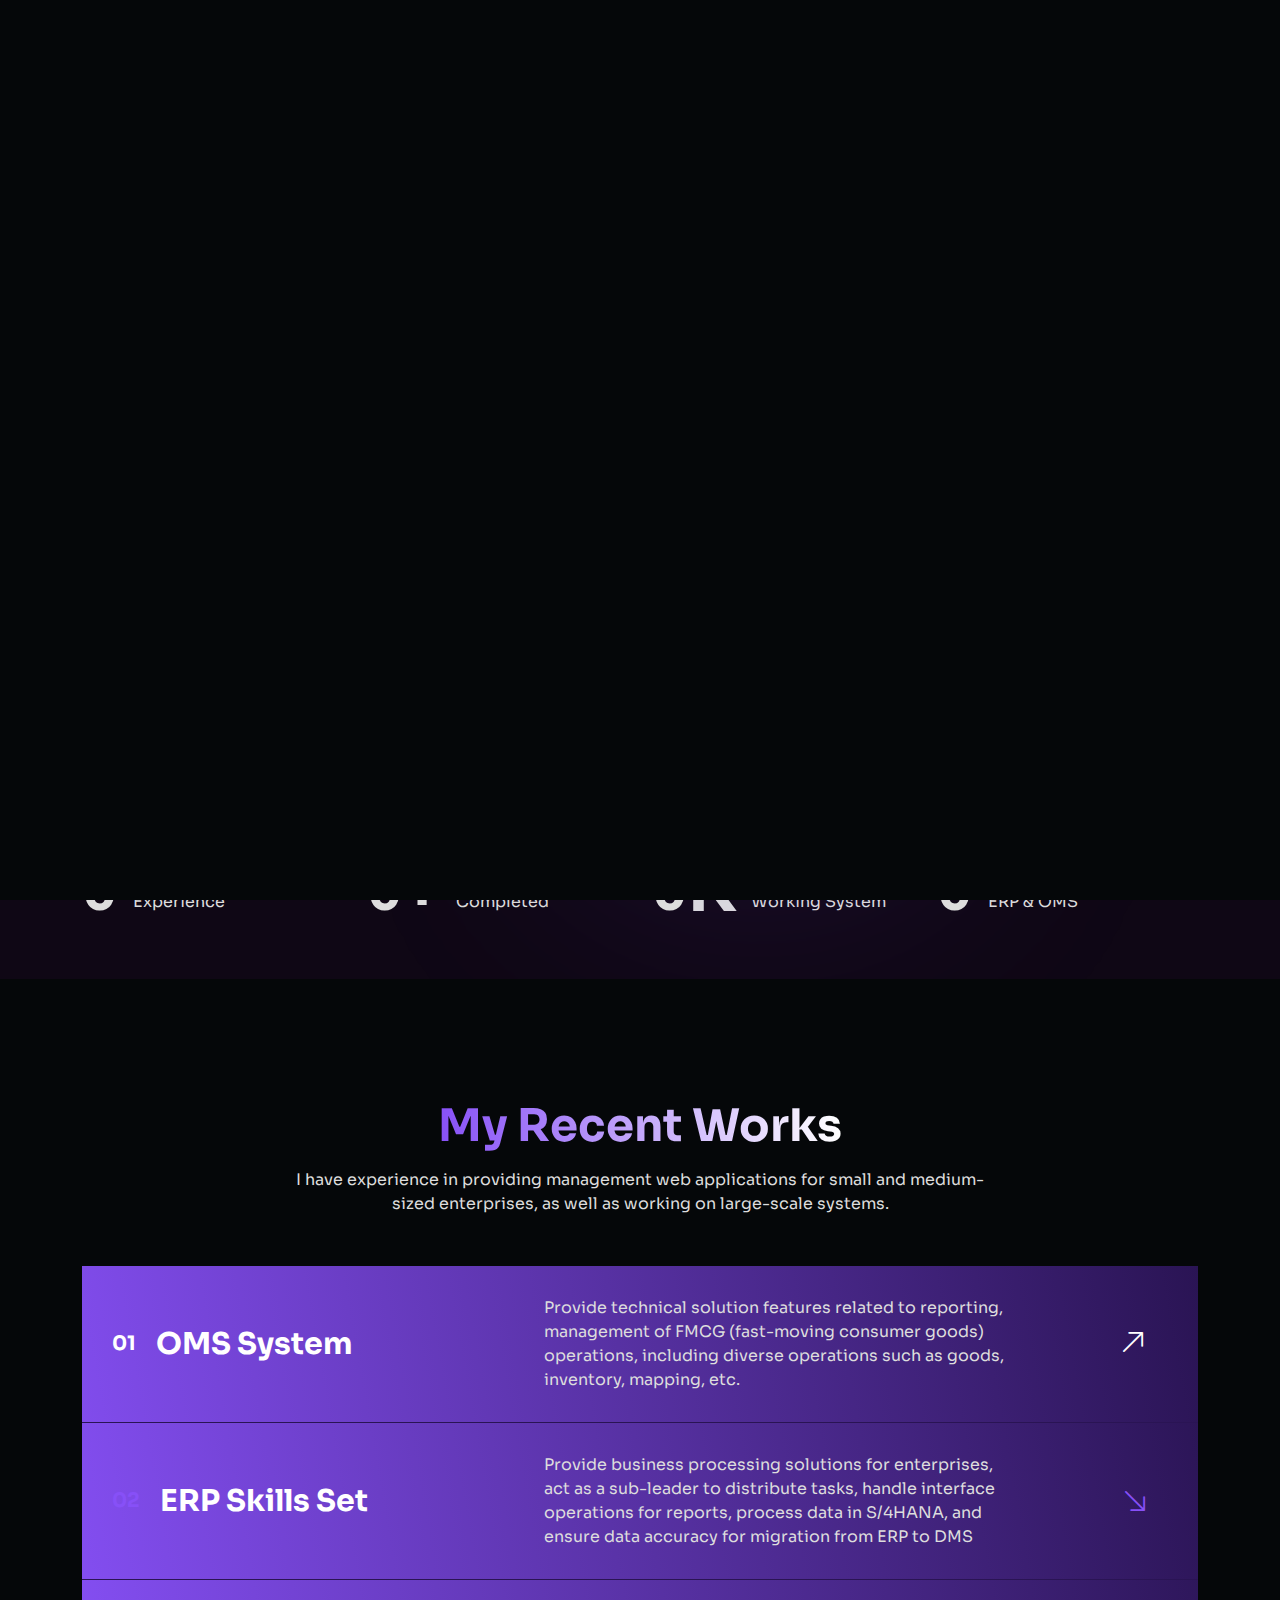
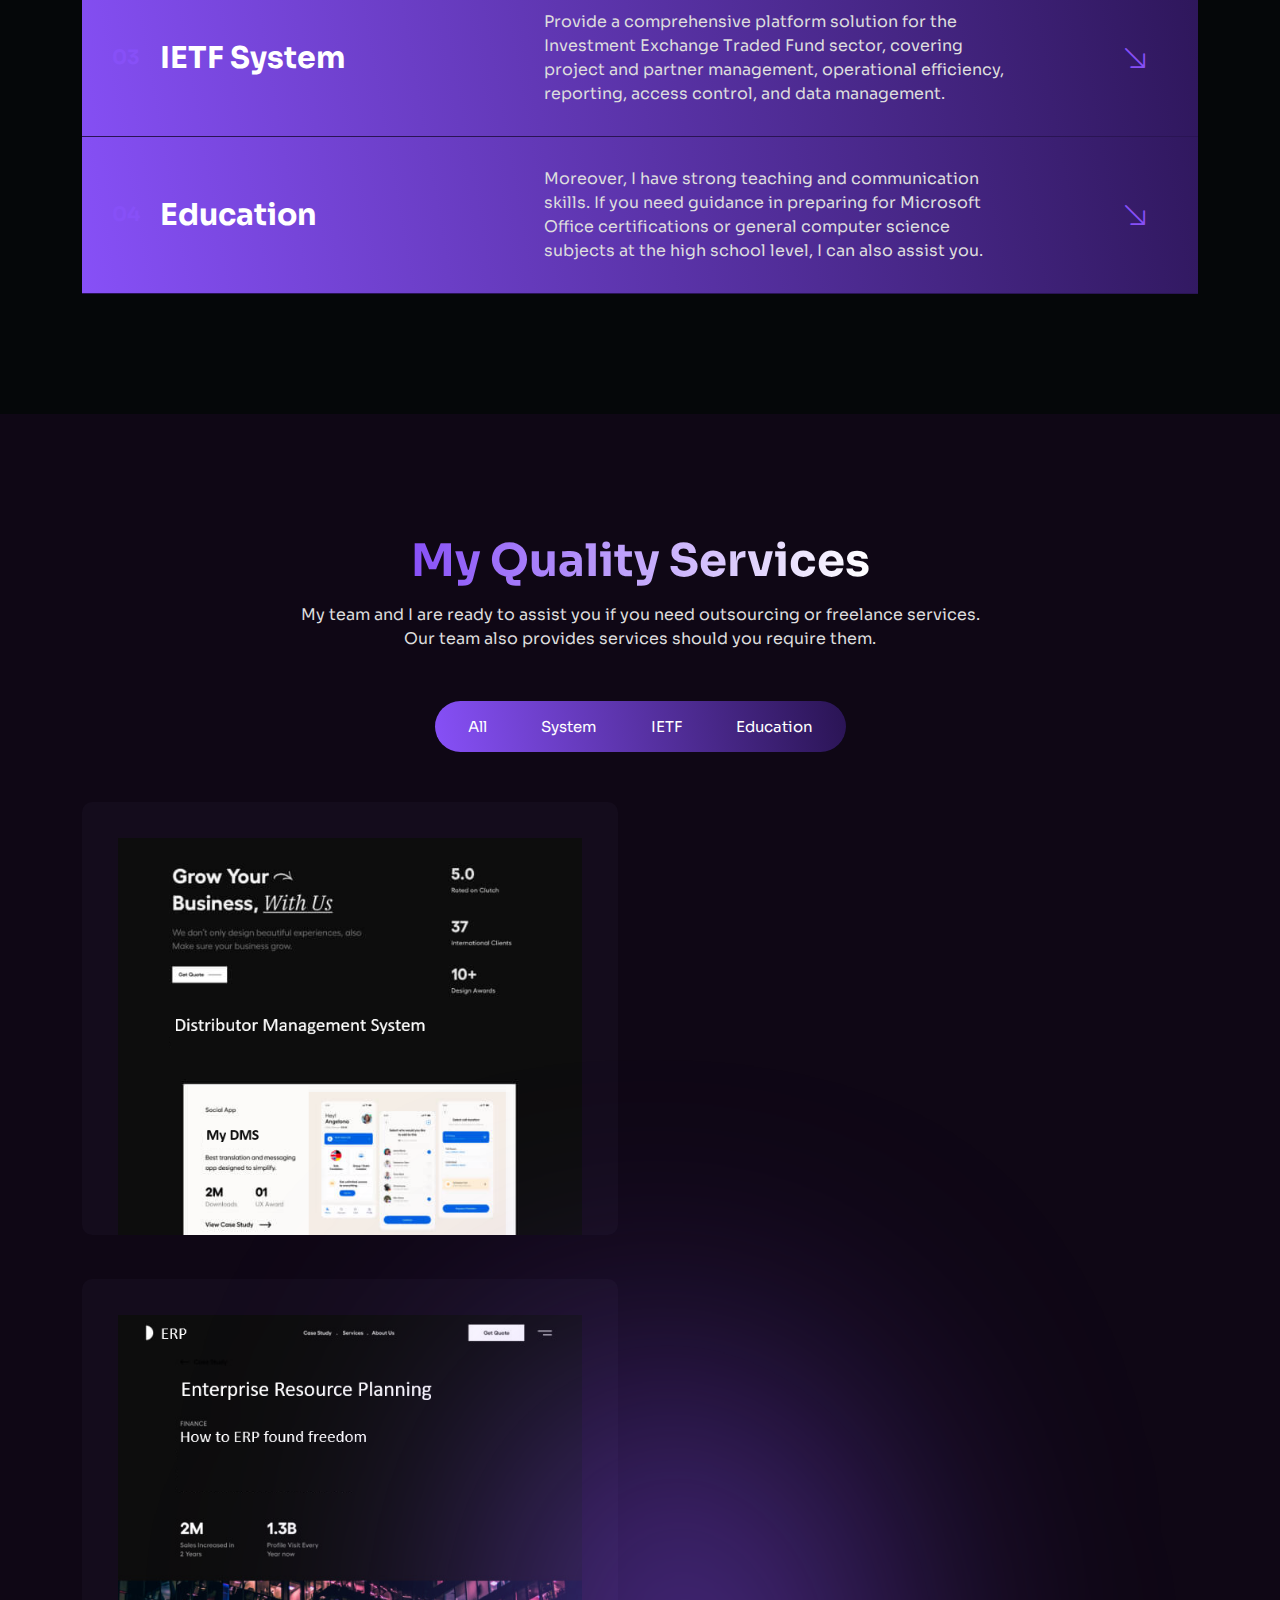
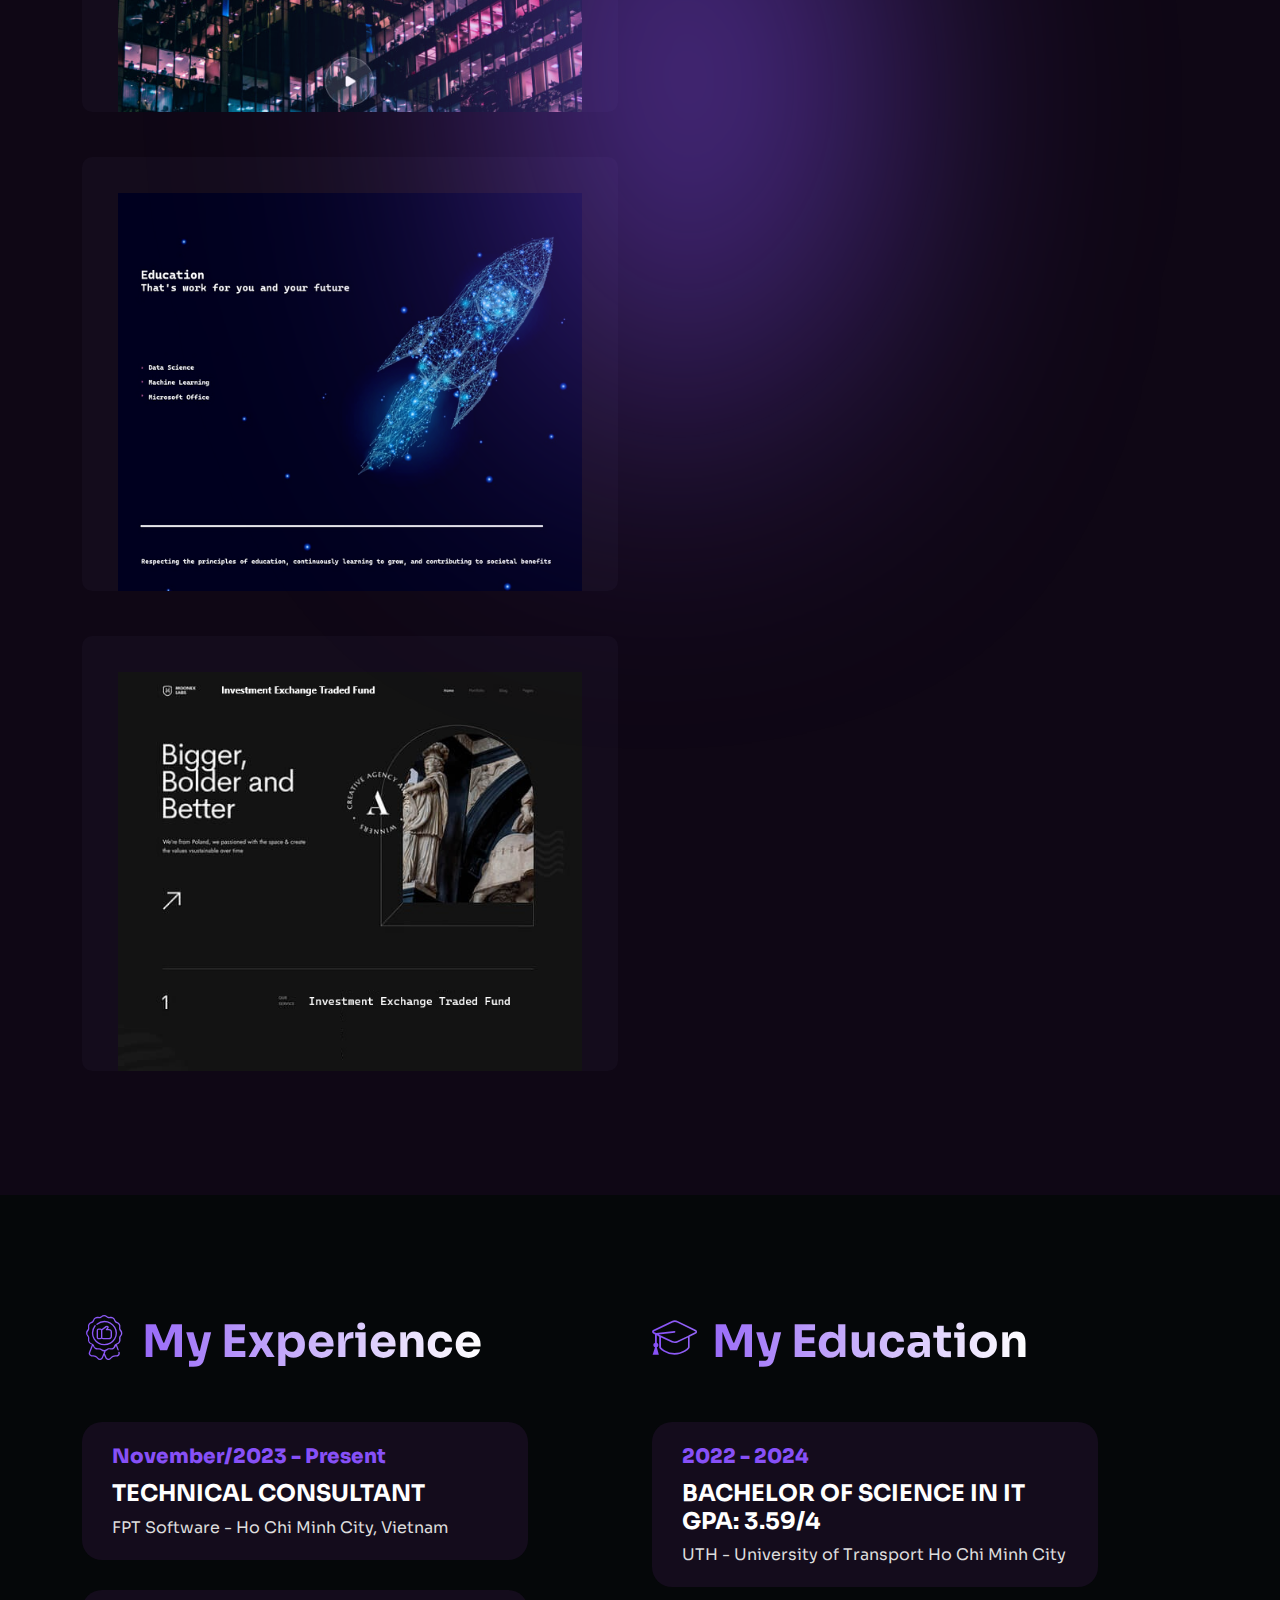
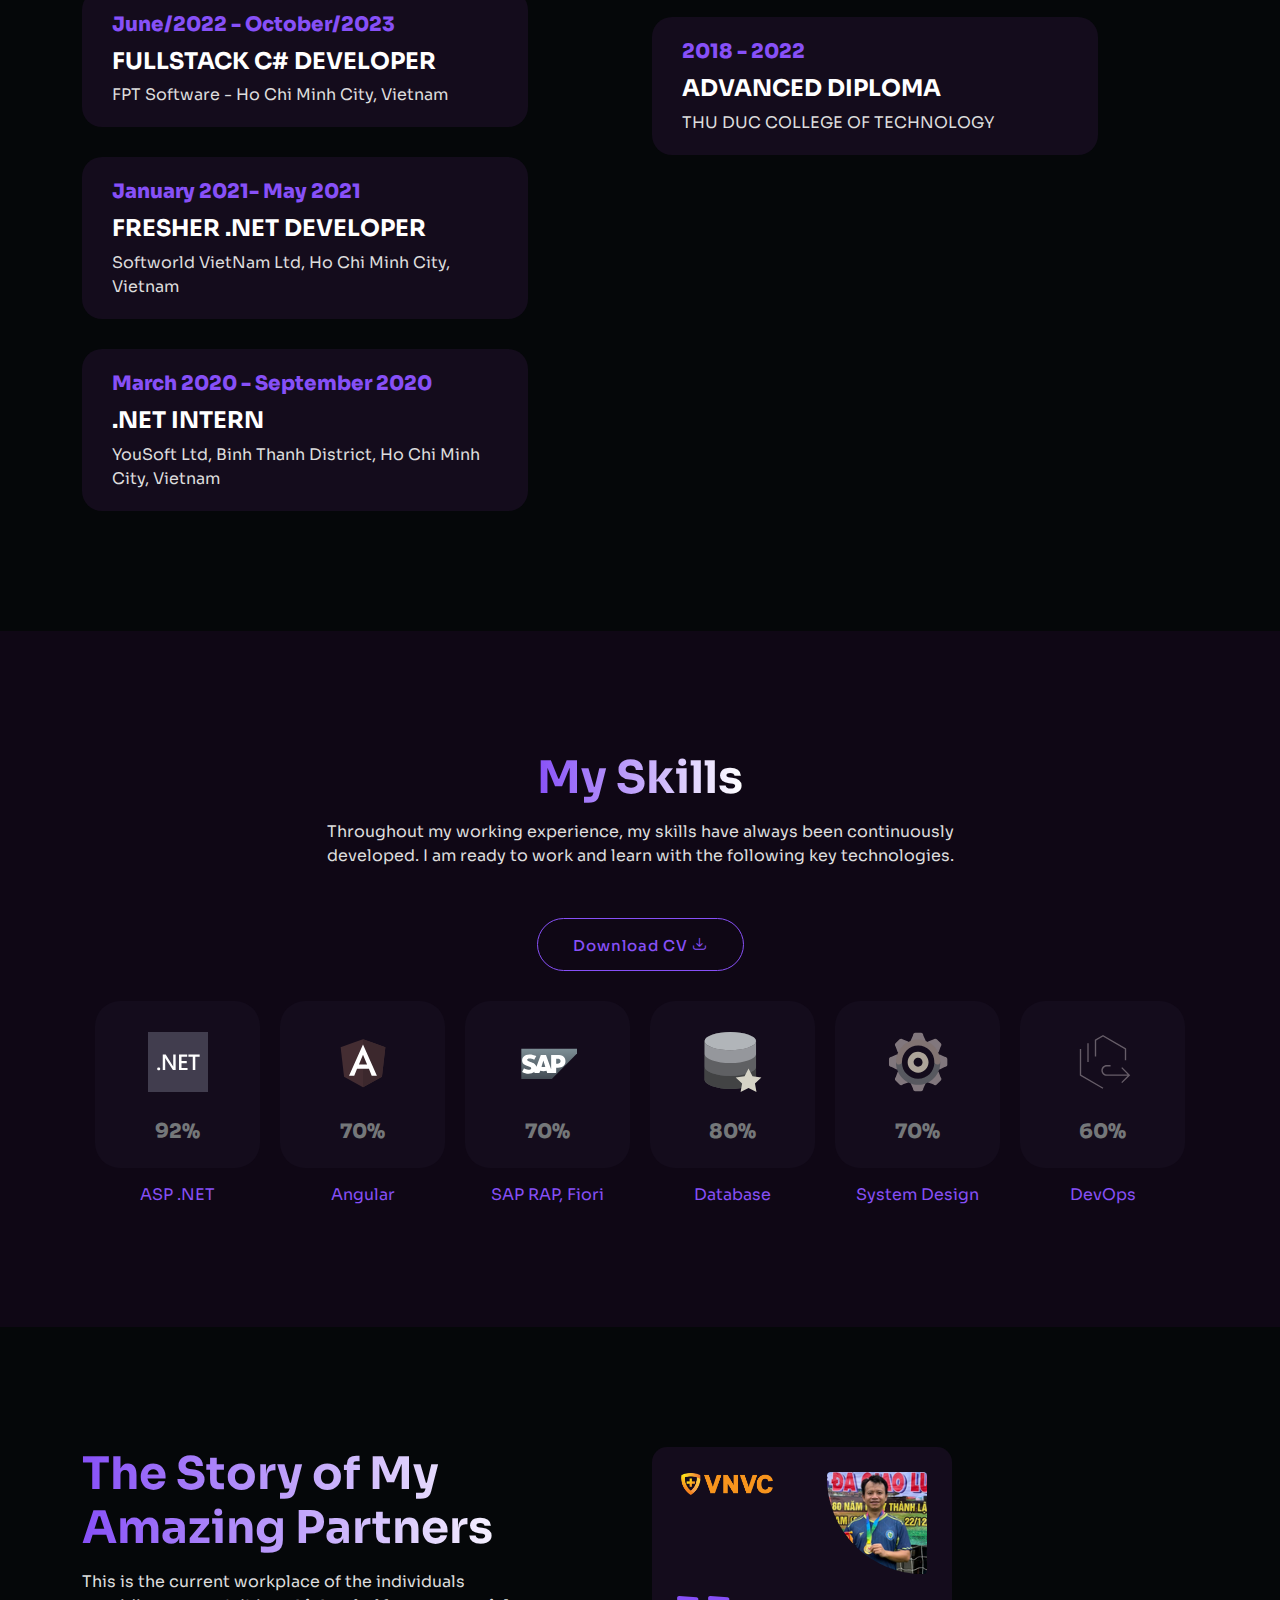
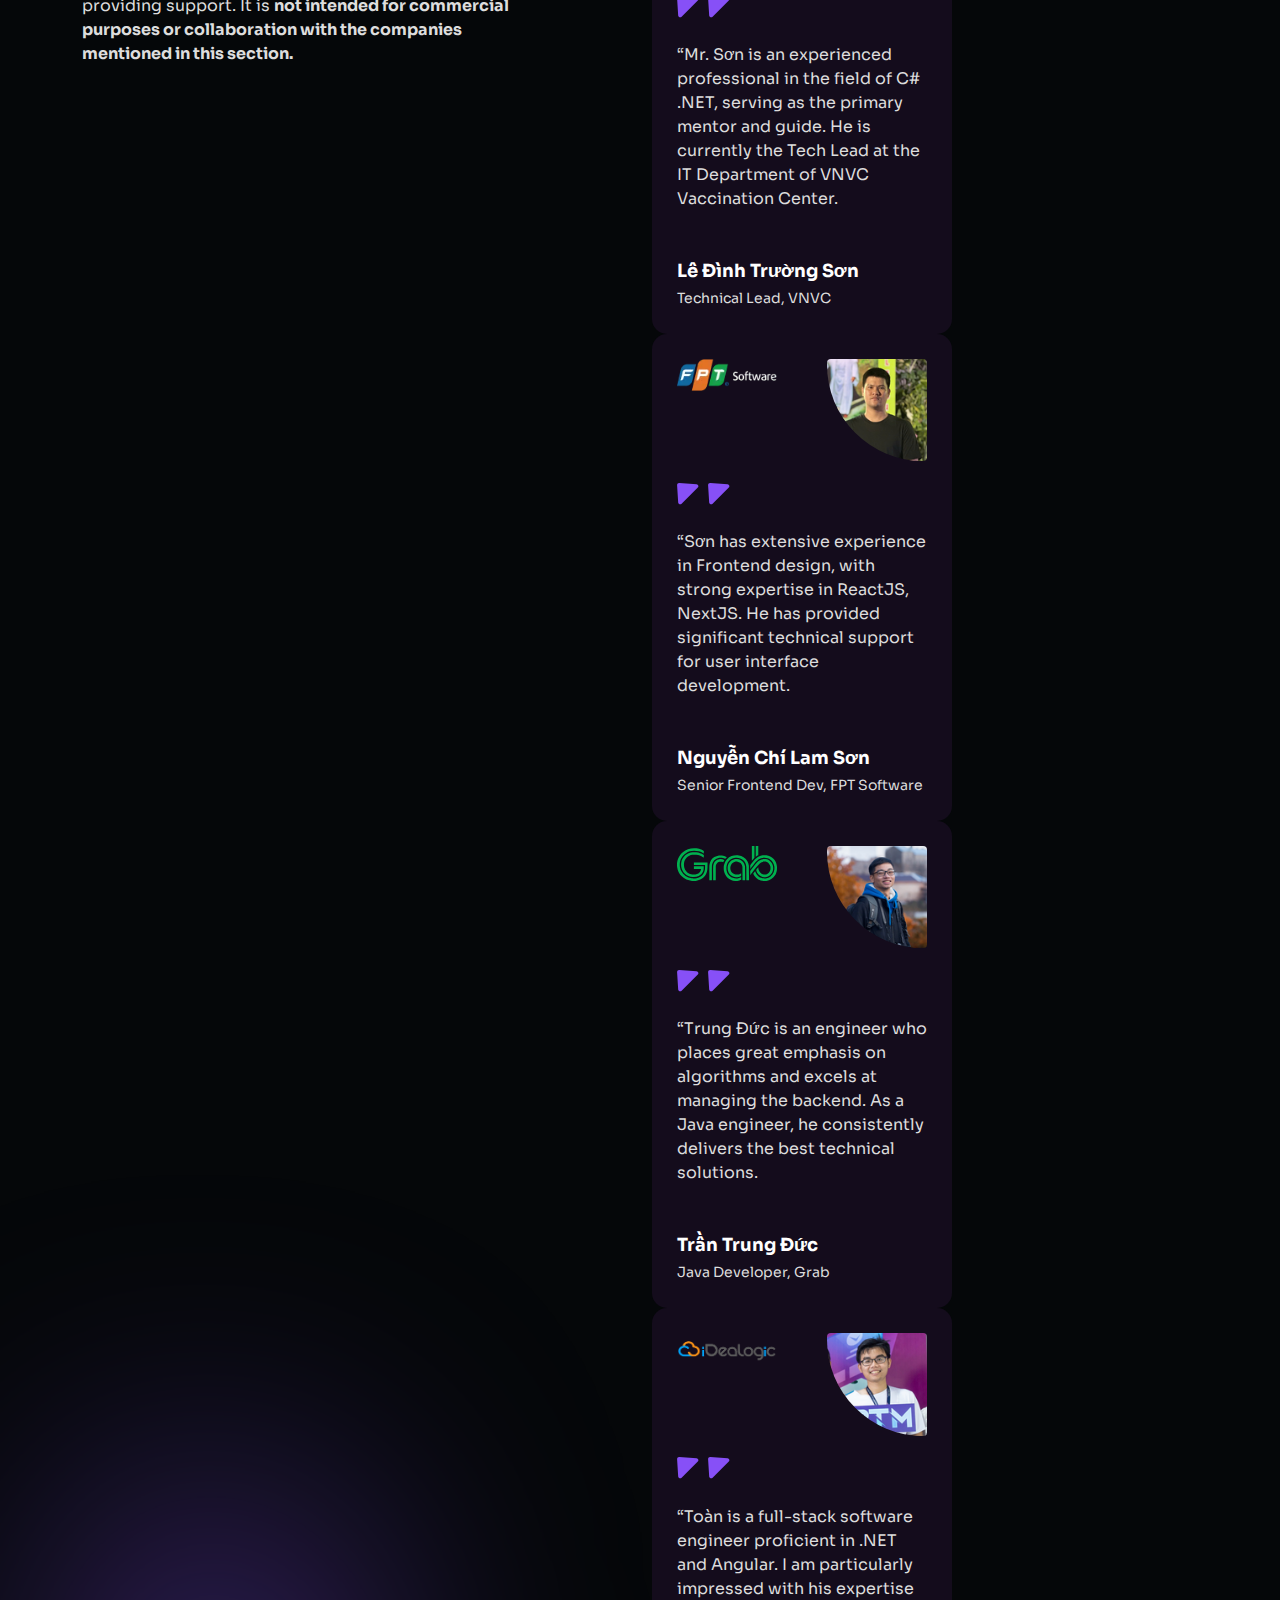
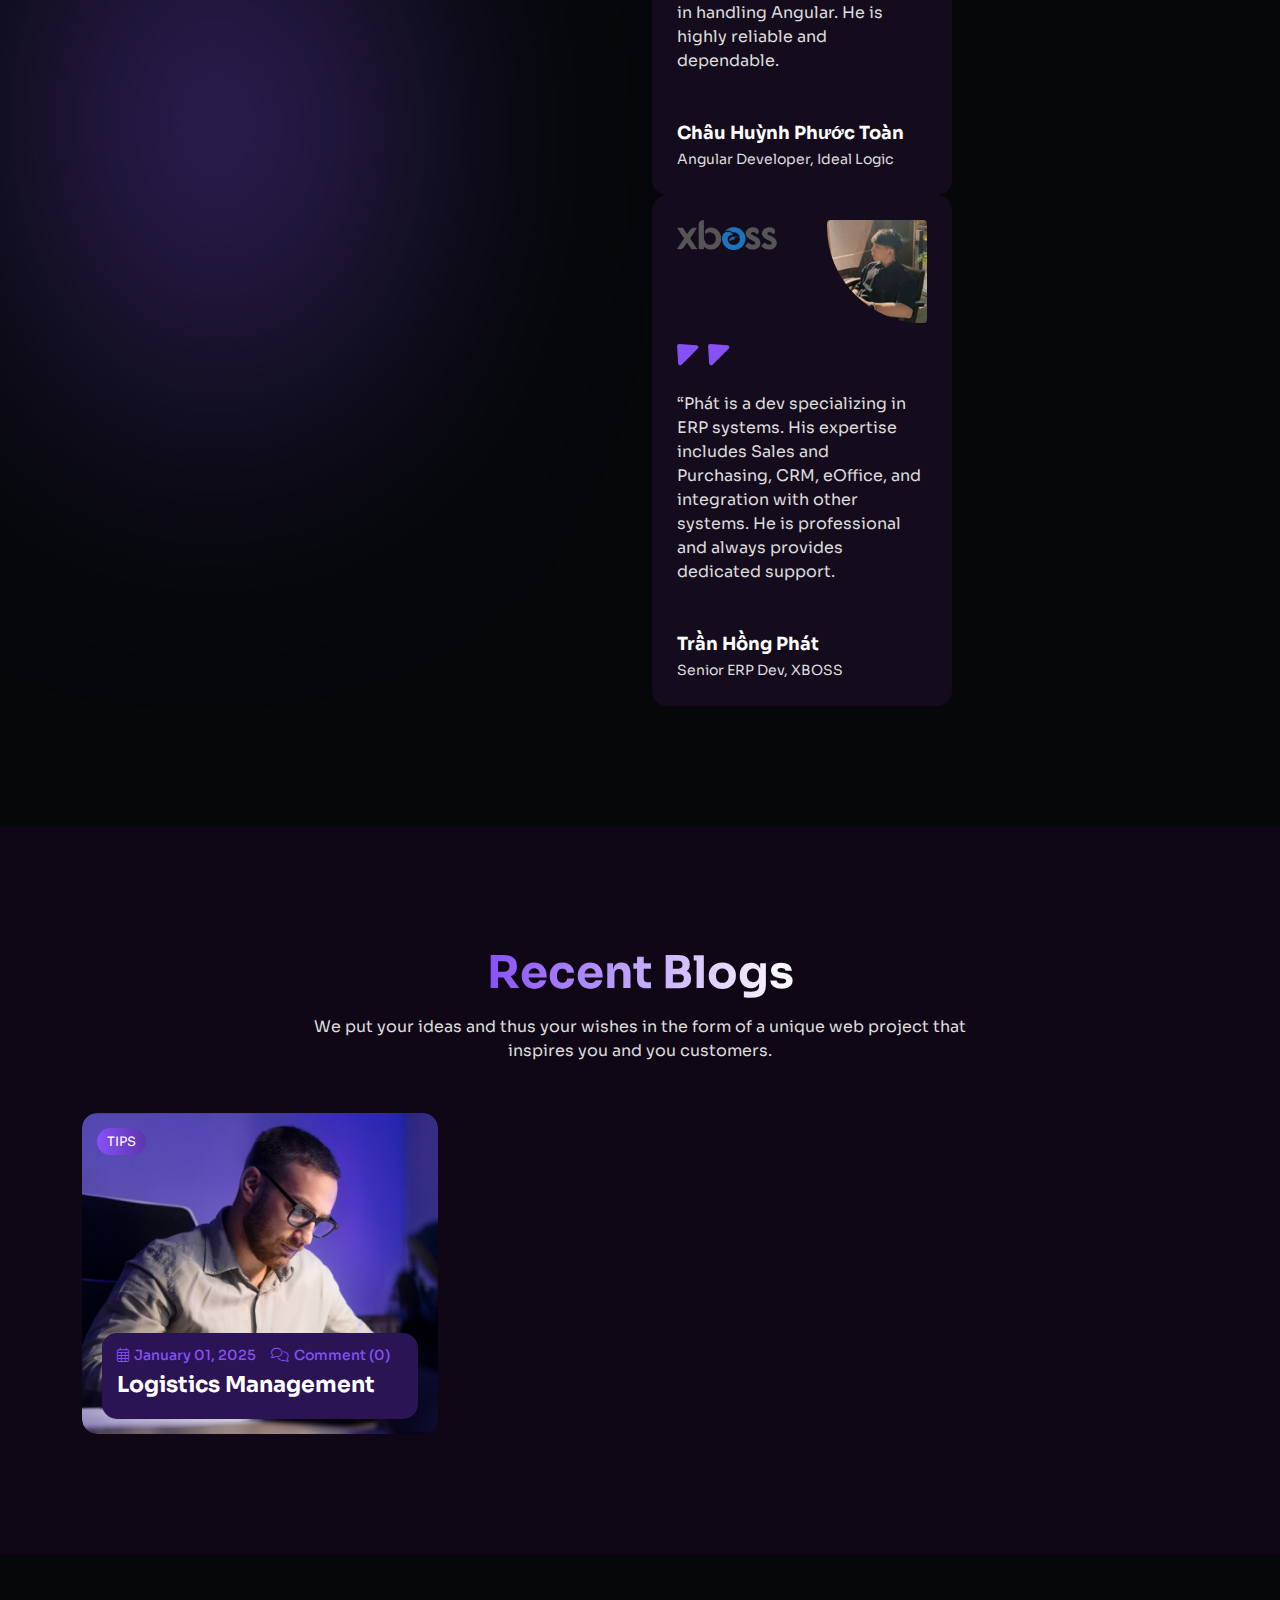
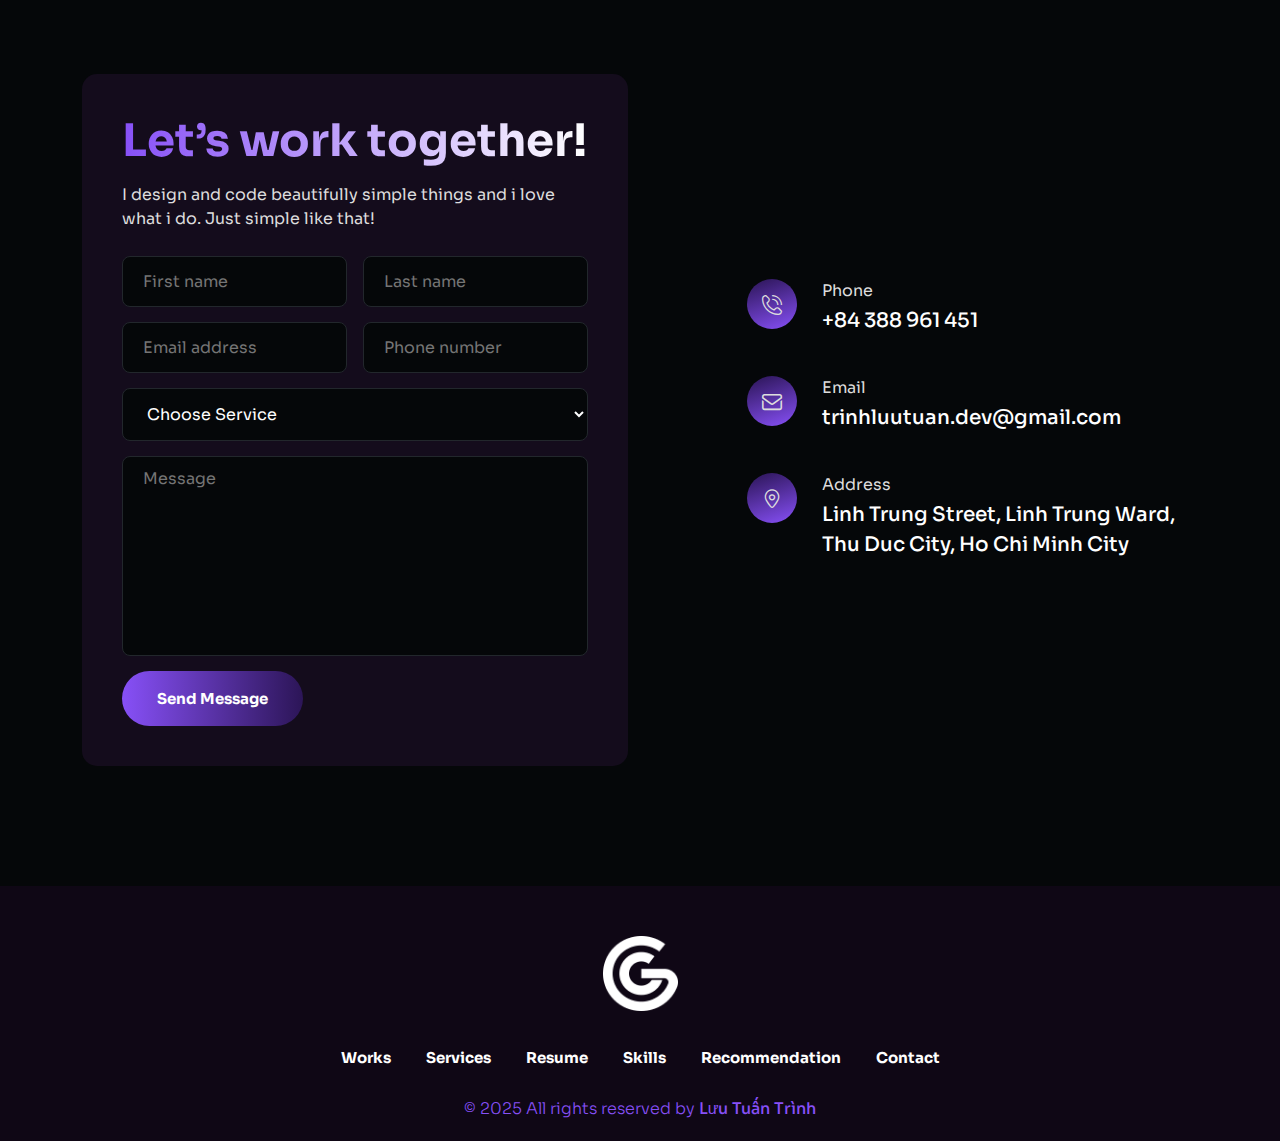
==== commit bfead7d7: "add version" ====
--- a/index.html
+++ b/index.html
@@ -25,7 +25,7 @@
     <link rel="stylesheet" href="assets/css/odometer-theme-default.css">
     <link rel="stylesheet" href="assets/css/magnific-popup.css">
 
-    <link rel="stylesheet" href="assets/css/main.css">
+    <link rel="stylesheet" href="assets/css/main.css?v=1.0.1">
     <link rel="stylesheet" href="assets/css/light-mode.css">
     <link rel="stylesheet" href="assets/css/responsive.css">
 </head>
@@ -2005,7 +2005,17 @@
     <script src="assets/js/magnific-popup.js"></script>
     <script src="assets/js/validate.min.js"></script>
 
-    <script src="assets/js/main.js"></script>
+    <script src="assets/js/main.jsv=1.0.1"></script>
+    <script>
+        const version = new Date().getTime();
+        document.querySelectorAll('link[rel="stylesheet"]').forEach(link => {
+        link.href += `?v=${version}`;
+        });
+        document.querySelectorAll('script[src]').forEach(script => {
+        script.src += `?v=${version}`;
+        });
+    </script>
+	
     <!-- EmailJS SDK -->
     <script src="https://cdn.jsdelivr.net/npm/emailjs-com@2/dist/email.min.js"></script>
     <script>
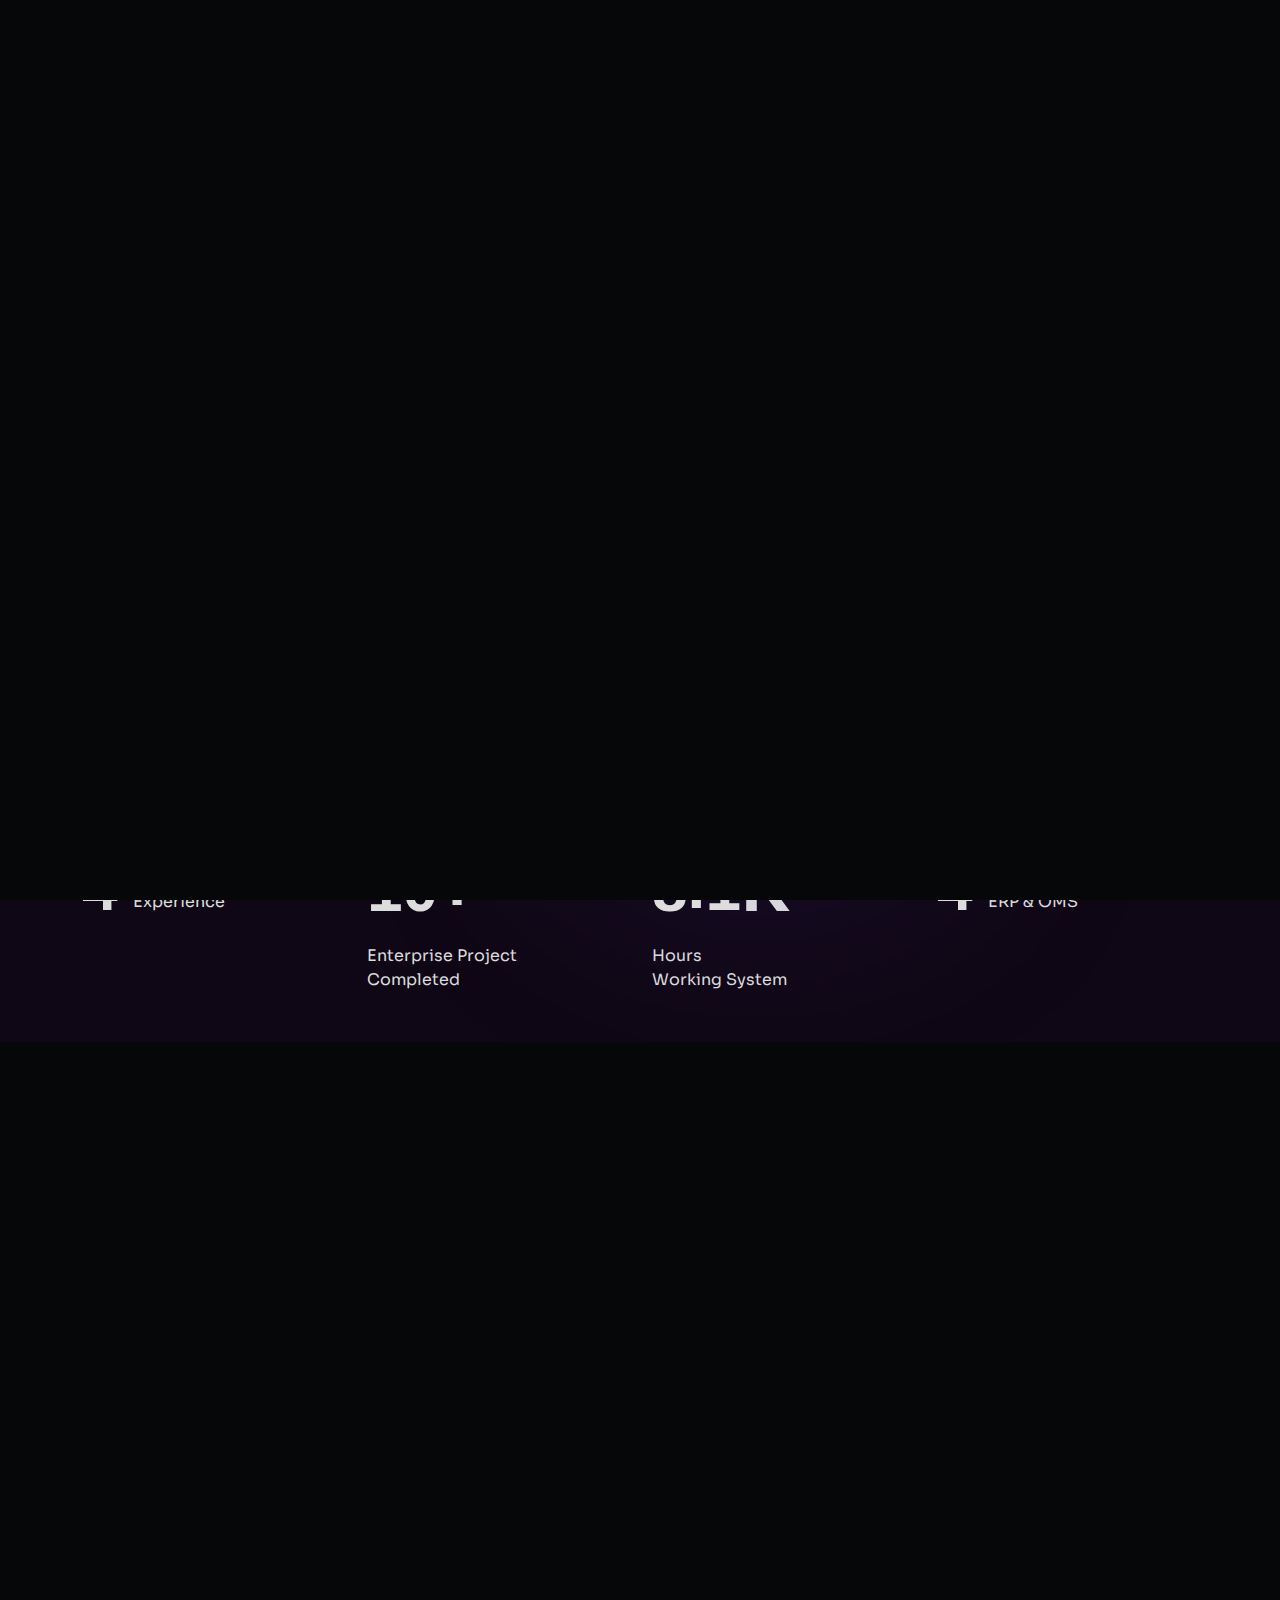
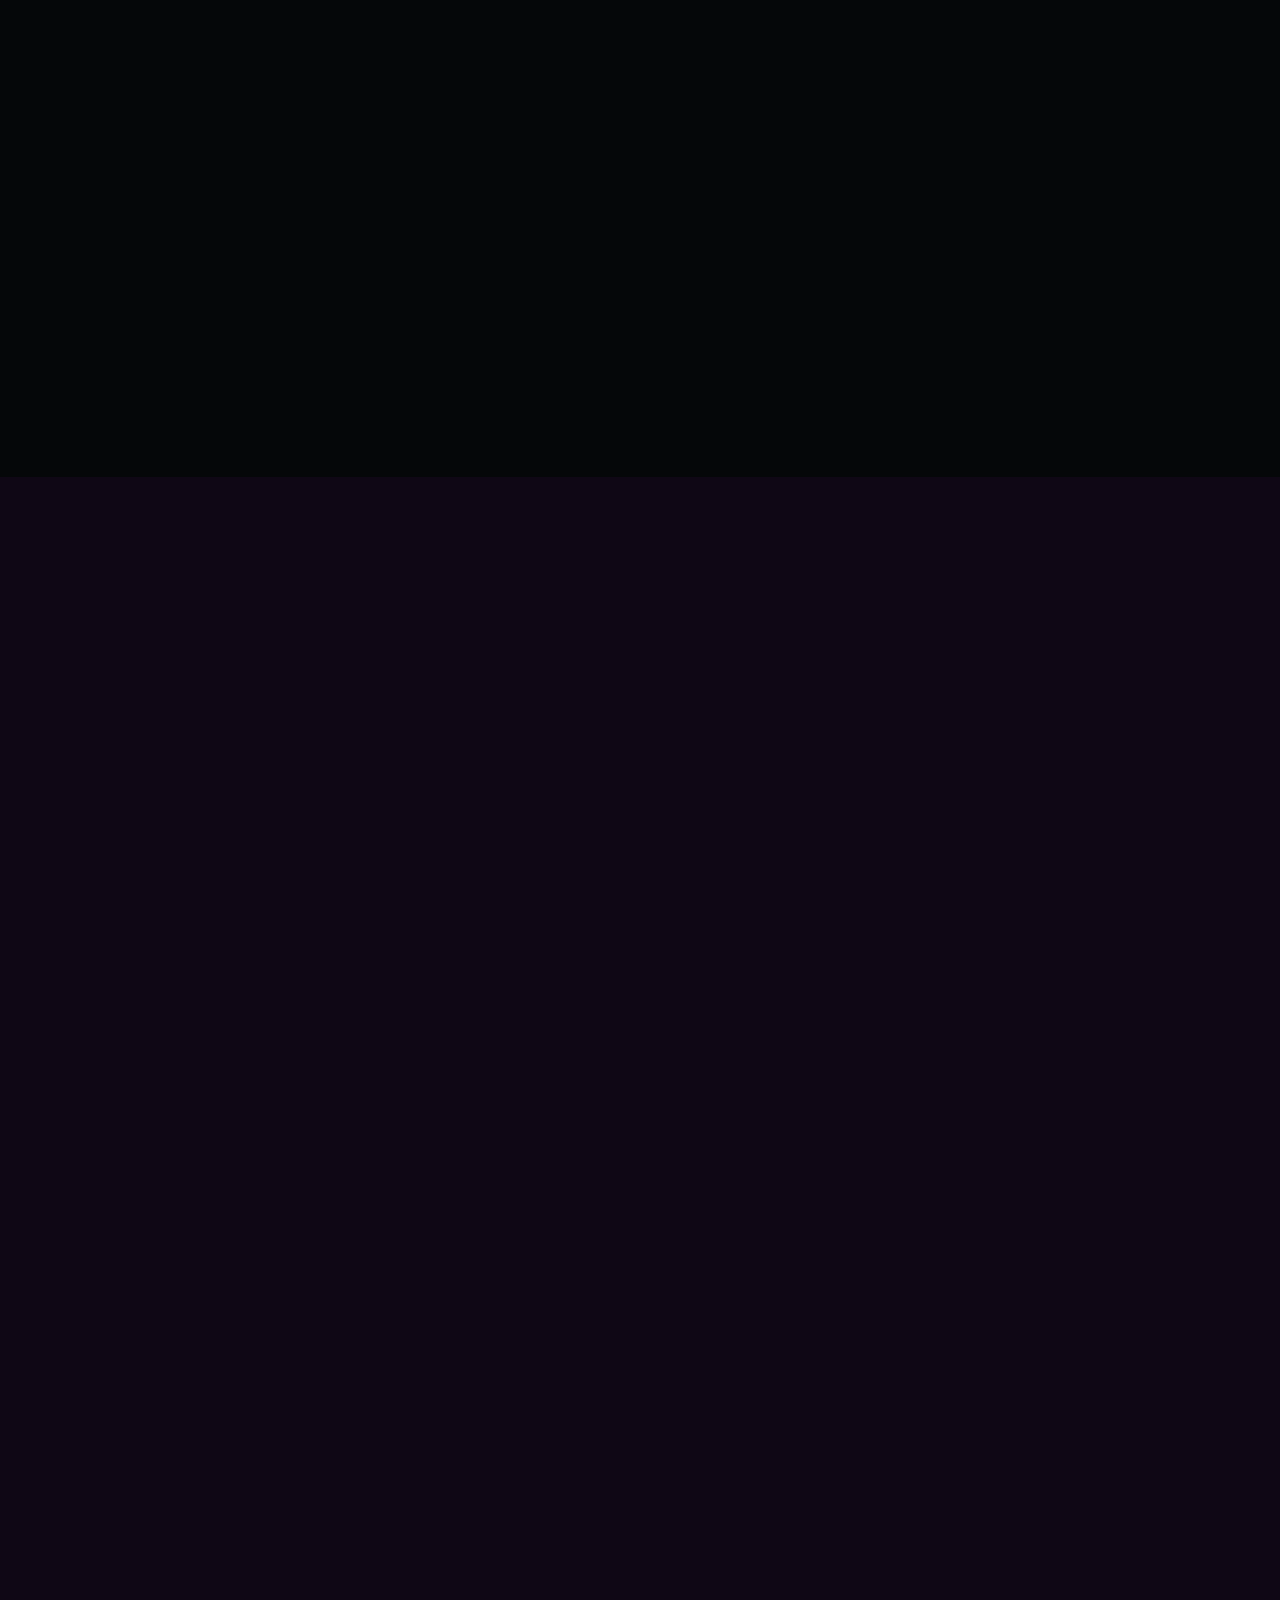
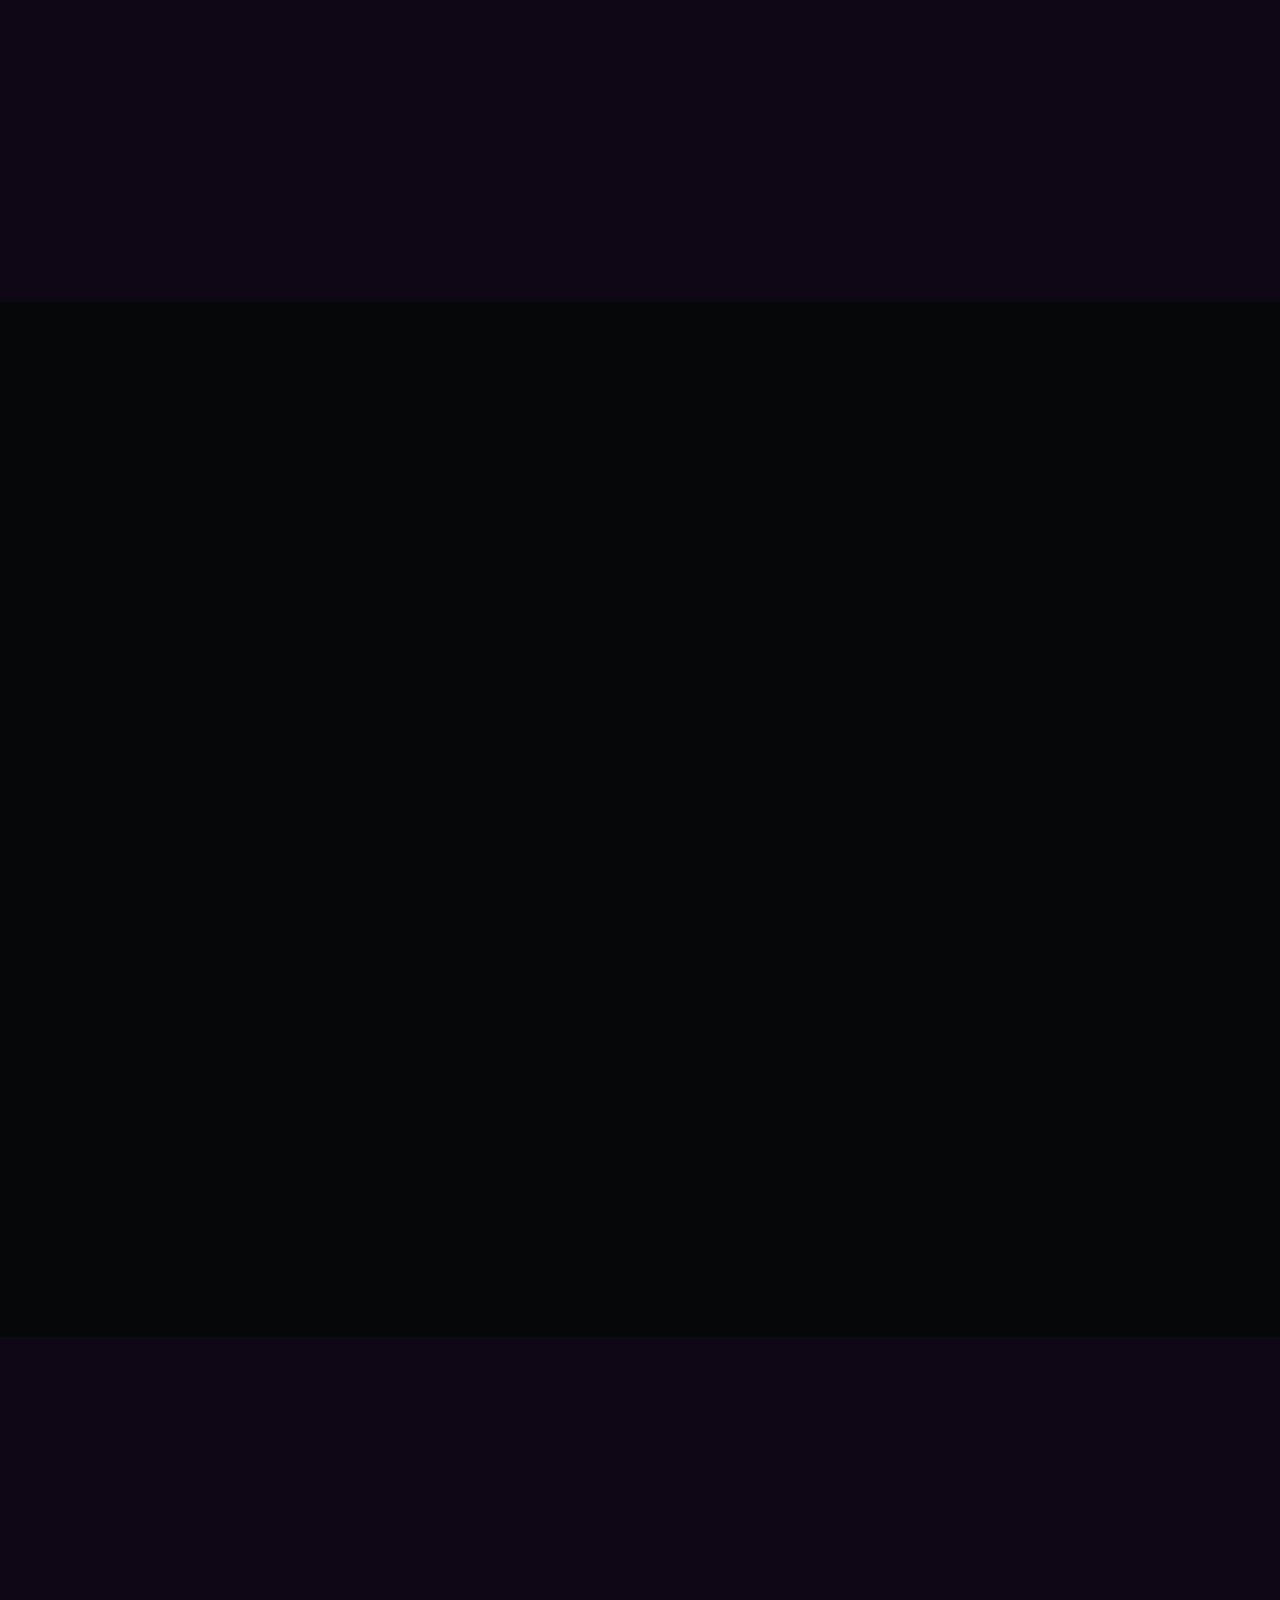
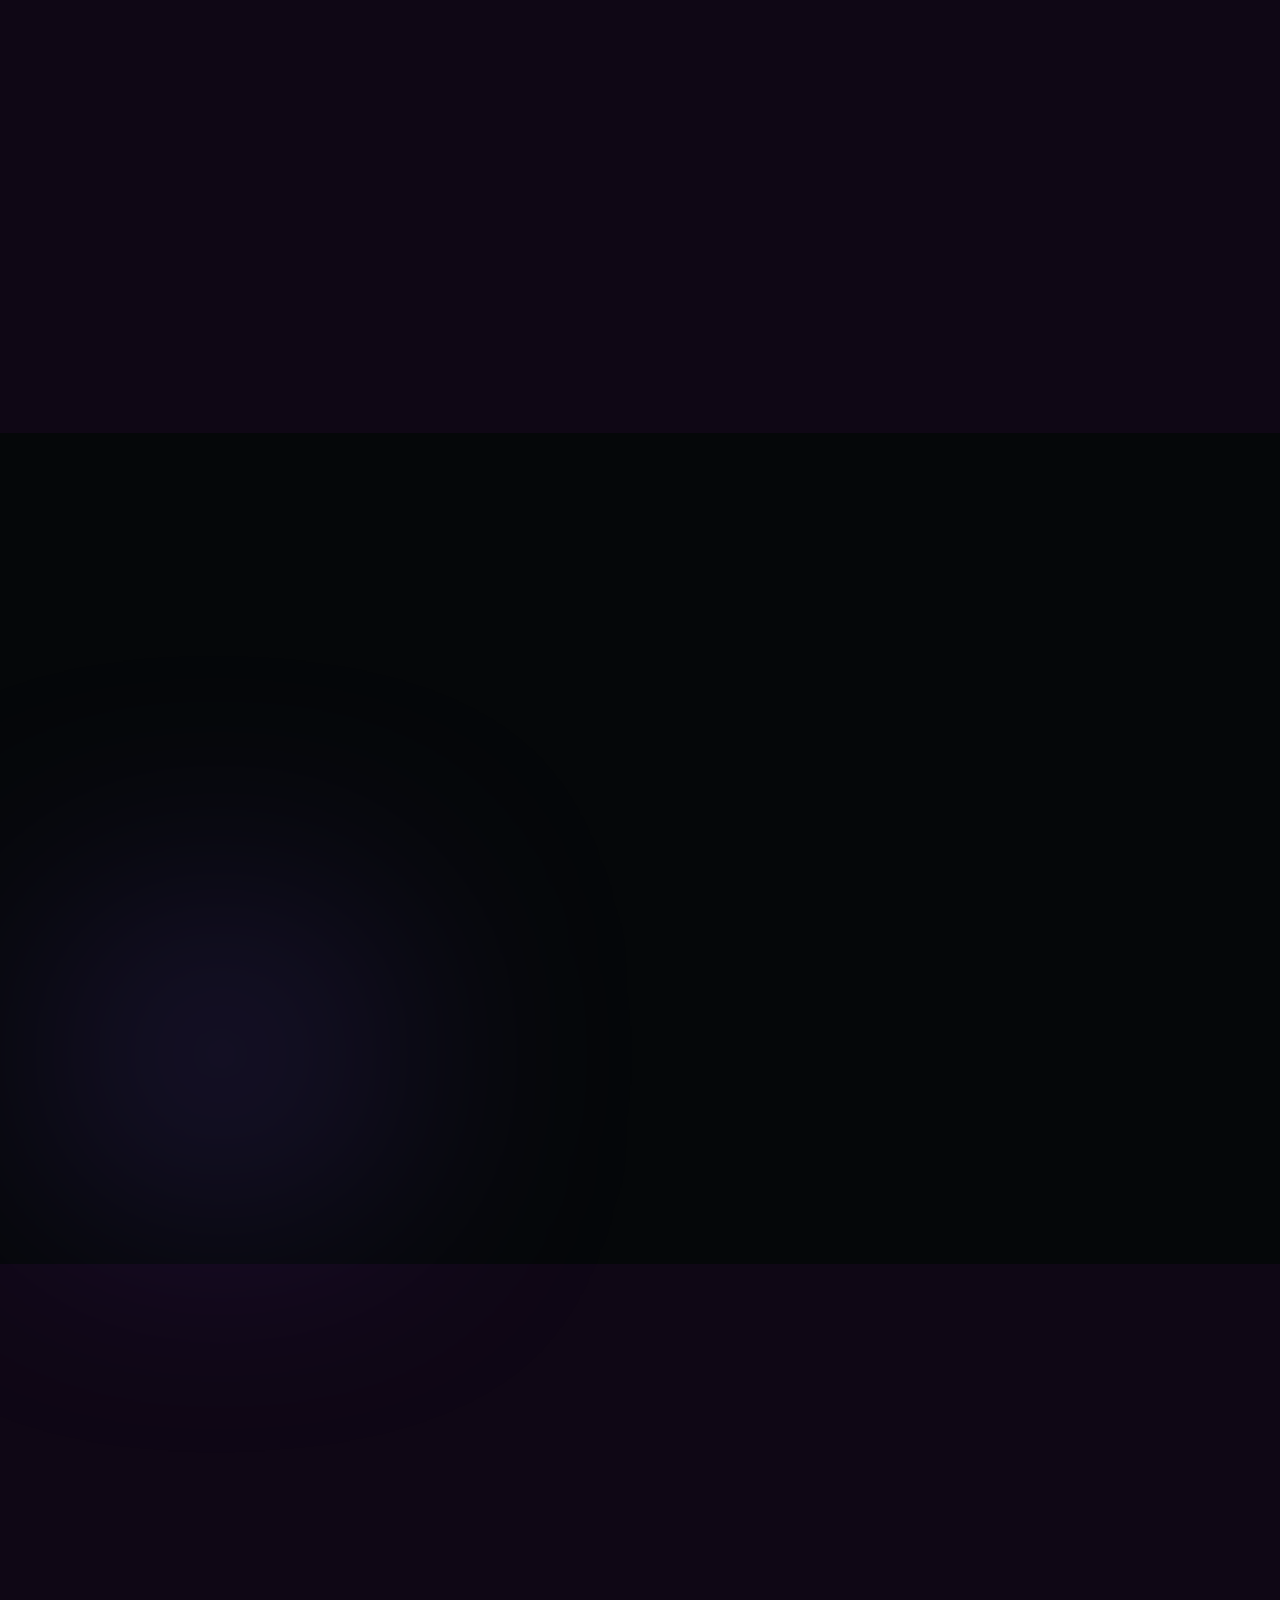
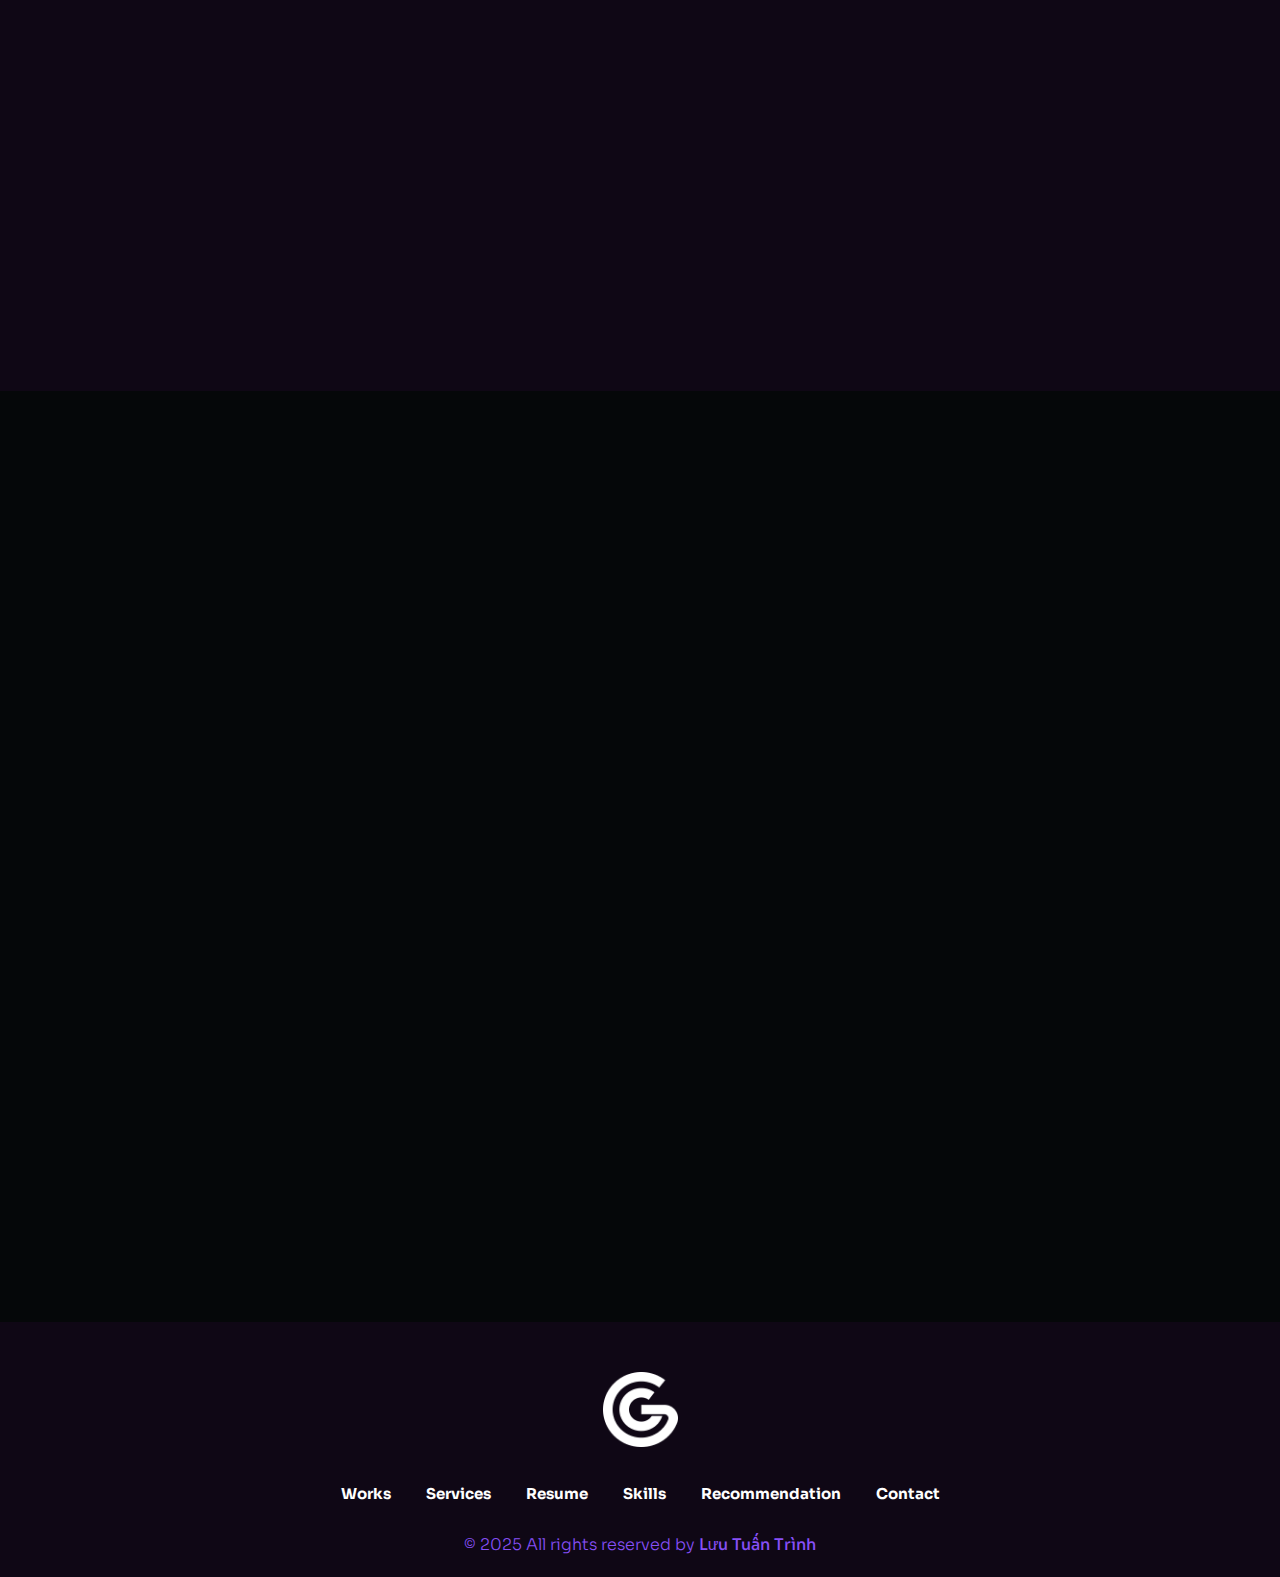
==== commit 77f068f5: "fix bug" ====
--- a/index.html
+++ b/index.html
@@ -2005,7 +2005,7 @@
     <script src="assets/js/magnific-popup.js"></script>
     <script src="assets/js/validate.min.js"></script>
 
-    <script src="assets/js/main.jsv=1.0.1"></script>
+    <script src="assets/js/main.js?v=1.0.1"></script>
     <script>
         const version = new Date().getTime();
         document.querySelectorAll('link[rel="stylesheet"]').forEach(link => {
